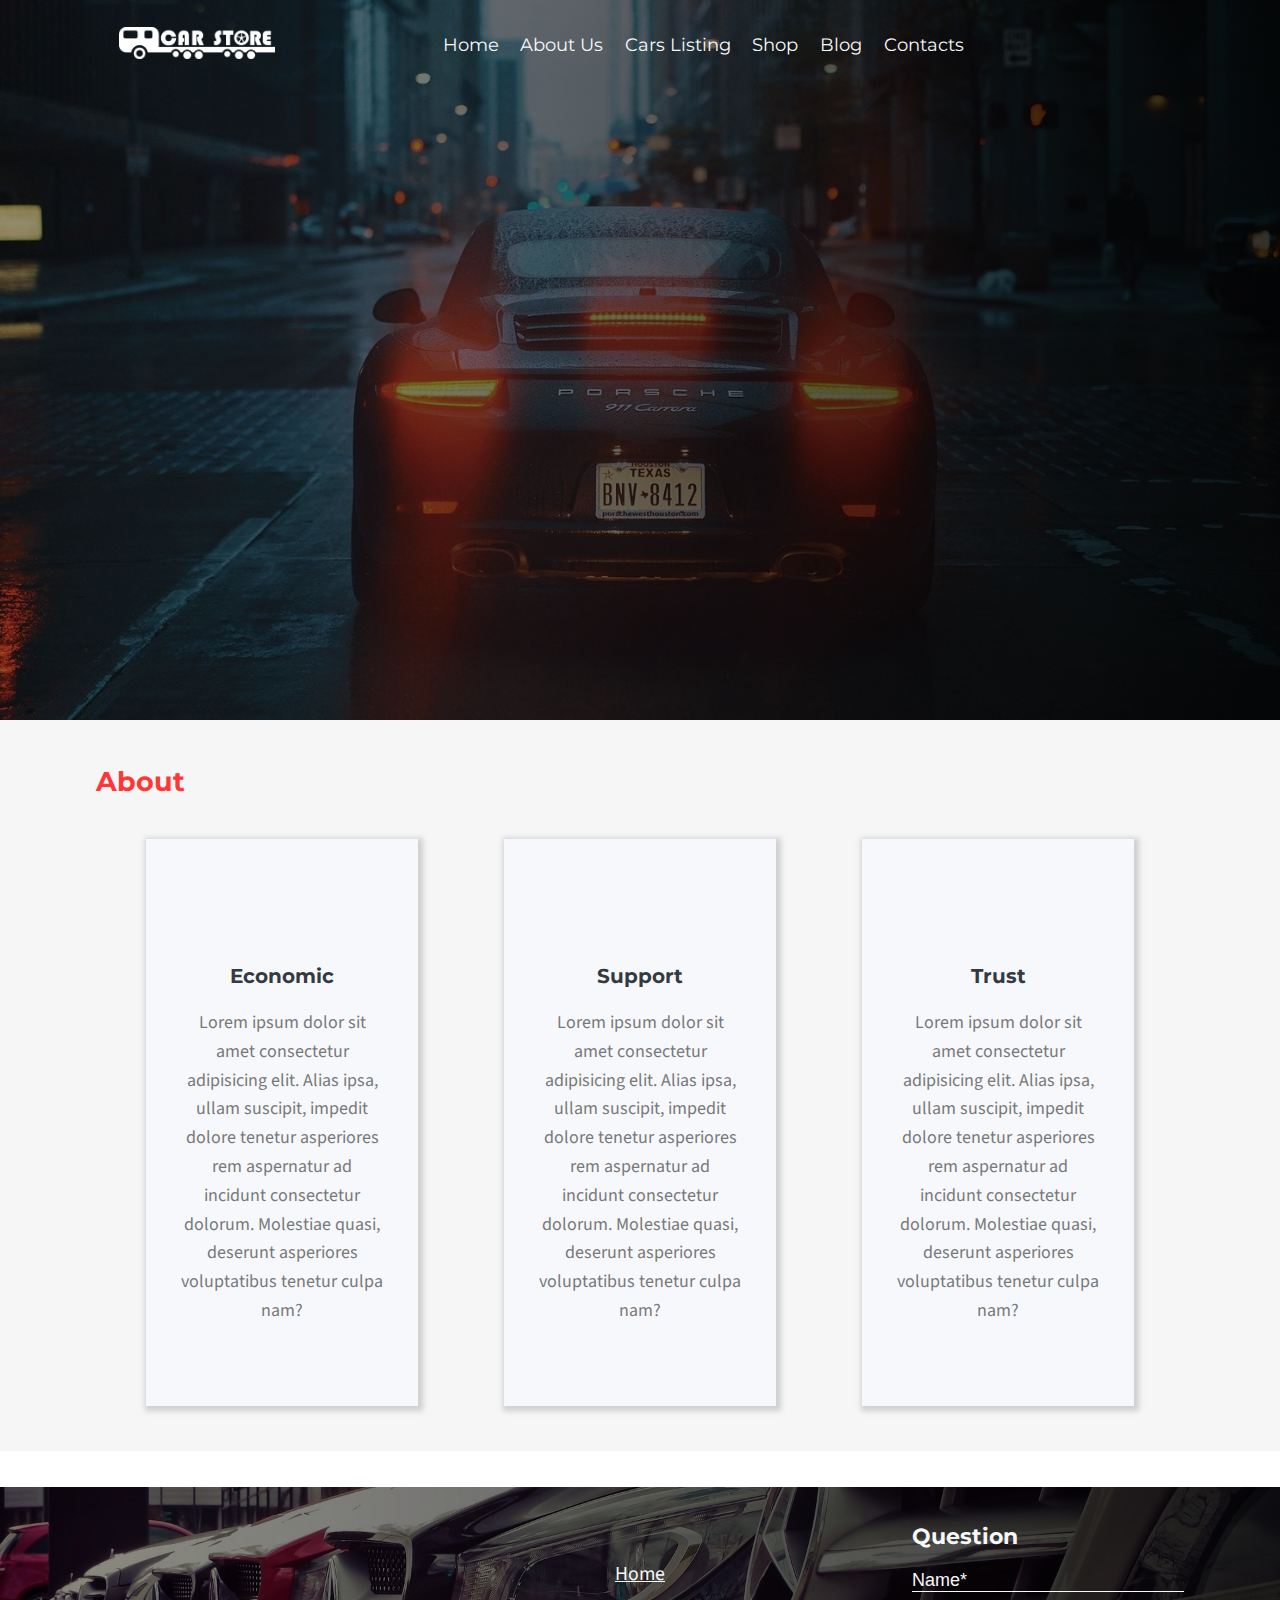
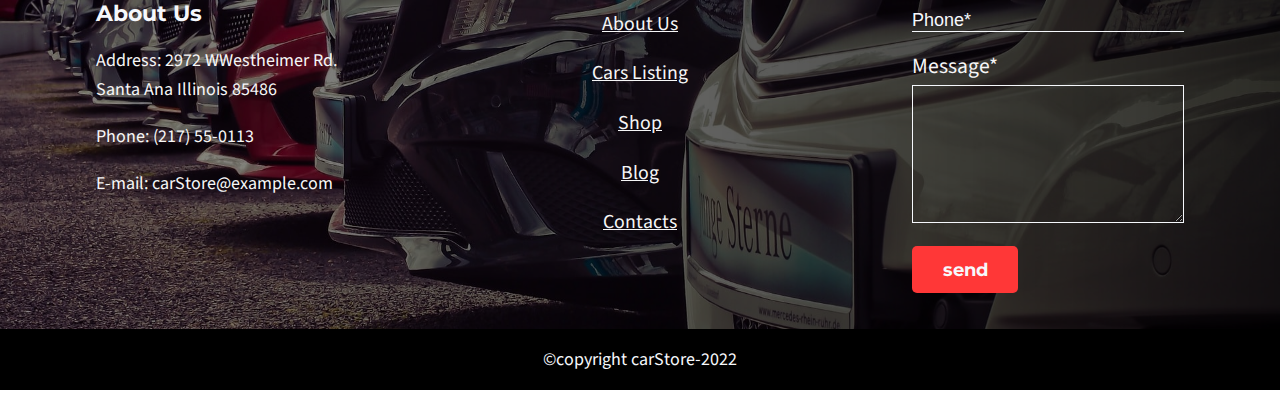
==== about.html @ 4e4f7fc3 "agregando sección iconsAbout" ====
<!DOCTYPE html>
<html lang="en">
<head>
    <meta charset="UTF-8">
    <meta http-equiv="X-UA-Compatible" content="IE=edge">
    <meta name="viewport" content="width=device-width, initial-scale=1.0">
    <title>About- CarStore</title>
    <link rel="stylesheet" href="https://cdnjs.cloudflare.com/ajax/libs/font-awesome/6.1.1/css/all.min.css" integrity="sha512-KfkfwYDsLkIlwQp6LFnl8zNdLGxu9YAA1QvwINks4PhcElQSvqcyVLLD9aMhXd13uQjoXtEKNosOWaZqXgel0g==" crossorigin="anonymous" referrerpolicy="no-referrer" />
    <link rel="stylesheet" href="css/estilos.css">
</head>
<body>
    <header class="header headerAbout">
        
    </header>
    <div class="menuMovil">
        <div class="menuMovil__logo">
            <a href="index.html">
                <img src="img/logo.png" alt="Logo">
            </a>
        </div>
        <ul class="menuMovil__menu">
            <li class="navigationList">
                <a href="index.html" class="navigationLink">Home</a>
            </li>
            <li class="navigationList">
                <a href="about.html" class="navigationLink">About Us</a>
            </li>
            <li class="navigationList">
                <a href="#" class="navigationLink">Cars Listing</a>
            </li>
            <li class="navigationList">
                <a href="shop.html" class="navigationLink">Shop</a>
            </li>
            <li class="navigationList">
                <a href="#" class="navigationLink">Blog</a>
            </li>
            <li class="navigationList">
                <a href="#" class="navigationLink">Contacts</a>
            </li>
        </ul>
        <i class="menuMovil__icon fa-solid fa-circle-xmark"></i>
    </div>
    <nav class="bar__navigation">
        <div class="container navigation">
            <i class="navigation__label fa-solid fa-bars"></i>
            <div class="navigation__logo">
                <a href="index.html">
                    <img src="img/logo.png" alt="Logo">
                </a>
            </div>

            <ul class="navigation__menu">
                <li class="navigationList">
                    <a href="index.html" class="navigationLink">Home</a>
                </li>
                <li class="navigationList">
                    <a href="about.html" class="navigationLink">About Us</a>
                </li>
                <li class="navigationList">
                    <a href="#" class="navigationLink">Cars Listing</a>
                </li>
                <li class="navigationList">
                    <a href="shop.html" class="navigationLink">Shop</a>
                </li>
                <li class="navigationList">
                    <a href="#" class="navigationLink">Blog</a>
                </li>
                <li class="navigationList">
                    <a href="#" class="navigationLink">Contacts</a>
                </li>
            </ul>
            <ul class="navigation__car">
                <li class="submenu">
                    <a href="carShopping.html" class="">
                        <i class="icon fa-solid fa-cart-shopping"></i>
                    </a>
                
                    <div class="products">
                        <table class="products__table">
                            <caption class="title">Productos</caption>
                            <thead>
                                <tr>
                                    <th>Imagen</th>
                                    <th>Nombre</th>
                                    <th>Cantidad</th>
                                    <th>Precio</th>
                                </tr>
                            </thead>
                            <tbody>

                            </tbody>
                        
                        </table>
                        <p class="products__total"></p>
                        <button class="products__clear">
                            Vaciar Carrito
                        </button>
                    </div>
                </li>
            </ul>
           
        </div>
    </nav>
    <main class="main">
        <section class="leadBackground about">
            <div class="container">
            <h2 class="about__title">About</h2>
                    <div class="iconsAbout">
                        <div class="iconsAbout__container">
                            <i class="fas fa-hand-holding-usd iconsAbout__icon"></i>
                                <h3 class="iconsAbout__title">Economic</h3>
                                <p class="iconsAbout__text">
                                    Lorem ipsum dolor sit amet consectetur adipisicing elit. Alias ipsa, ullam suscipit, impedit dolore tenetur asperiores rem aspernatur ad incidunt consectetur dolorum. Molestiae quasi, deserunt asperiores voluptatibus tenetur culpa nam?
                                </p>
                            
                        </div>
                        <div class="iconsAbout__container">
                            <i class="fas fa-tools iconsAbout__icon"></i>
                                <h3 class="iconsAbout__title">Support</h3>
                                <p class="iconsAbout__text">
                                    Lorem ipsum dolor sit amet consectetur adipisicing elit. Alias ipsa, ullam suscipit, impedit dolore tenetur asperiores rem aspernatur ad incidunt consectetur dolorum. Molestiae quasi, deserunt asperiores voluptatibus tenetur culpa nam?
                                </p>
                        </div>
                        <div class="iconsAbout__container">
                            <i class="far fa-handshake iconsAbout__icon"></i>
                                <h3 class="iconsAbout__title">Trust</h3>
                                <p class="iconsAbout__text">
                                    Lorem ipsum dolor sit amet consectetur adipisicing elit. Alias ipsa, ullam suscipit, impedit dolore tenetur asperiores rem aspernatur ad incidunt consectetur dolorum. Molestiae quasi, deserunt asperiores voluptatibus tenetur culpa nam?
                                </p>
                        </div>                        
                    </div>
                </div>
        </section>
    </main>
    <footer>
        <div class="container detailsFooter">
            <div class="detailsFooter__about">
                <h4 class="title">About Us</h4>
                <p class="text">Address: 2972 WWestheimer Rd. Santa Ana Illinois 85486</p>
                <p class="text">Phone: (217) 55-0113</p>
                <p class="text">E-mail: carStore@example.com</p>
                <div class="networks">
                    <i class="icon fa-brands fa-youtube"></i>
                    <i class="icon fa-brands fa-facebook-f"></i>
                    <i class="icon fa-brands fa-twitter"></i>
                    <i class="icon fa-brands fa-instagram"></i>
                </div>
            </div>
            <ul class="detailsFooter__menu">
                <li class="navigationList">
                    <a href="index.html" class="navigationLink">Home</a>
                </li>
                <li class="navigationList">
                    <a href="about.html" class="navigationLink">About Us</a>
                </li>
                <li class="navigationList">
                    <a href="#" class="navigationLink">Cars Listing</a>
                </li>
                <li class="navigationList">
                    <a href="shop.html" class="navigationLink">Shop</a>
                </li>
                <li class="navigationList">
                    <a href="#" class="navigationLink">Blog</a>
                </li>
                <li class="navigationList">
                    <a href="#" class="navigationLink">Contacts</a>
                </li>
            </ul>

            <div class="detailsFooter__form">
                <h3 class="title">Question</h3>
                <form class="form" autocomplete="off">
                    <input type="text" class="input" name="name" placeholder="Name*">
                    <input type="number" class="input" name="phone" placeholder="Phone*">
                    <label for="message" class="label">Message*</label>
                    <textarea name="message" class="message" id="message" cols="30" rows="5"></textarea>
                    <input class="button" type="submit" value="send">
                </form>
            </div>
            
        </div>
        <p class="copy">
            &copy;copyright carStore-2022
        </p>
    </footer>
    <i class="goTop fa-solid fa-circle-chevron-up"></i>
    <script src="js/generales.js"></script>
    <script src="js/index.js"></script>
</body>
</html>
---- css/estilos.css ----
@import url("https://fonts.googleapis.com/css2?family=Montserrat:wght@500;700&family=Source+Sans+Pro:wght@300;400&display=swap");
* {
  margin: 0;
  padding: 0;
  box-sizing: border-box;
  text-decoration: none;
  list-style: none;
}

html {
  position: relative;
  font-size: 18px;
}
@media (max-width: 992px) {
  html {
    font-size: 16px;
  }
}
@media (max-width: 768px) {
  html {
    font-size: 14px;
  }
}
html .container {
  width: 85%;
  margin: 0 auto;
}
@media (max-width: 992px) {
  html .container {
    width: 90%;
  }
}
@media (max-width: 768px) {
  html .container {
    width: 95%;
  }
}
html .goTop {
  font-size: 3rem;
  color: #343a40;
  position: fixed;
  bottom: 15px;
  right: 15px;
  z-index: 100;
  cursor: pointer;
  display: none;
}

.header {
  width: 100%;
  min-height: 80vh;
  position: relative;
}

.headerAbout {
  background-image: linear-gradient(to left, rgba(0, 0, 0, 0.8), rgba(0, 0, 0, 0.4)), url("../img/headerPorshe.jpg");
  background-size: cover;
  background-position: center;
}

.headerHome {
  background-image: linear-gradient(to left, rgba(0, 0, 0, 0.8), rgba(0, 0, 0, 0.4)), url("../../img/headerHome.jpg");
  background-size: cover;
  background-position: center;
  height: 85vh;
  display: flex;
  align-items: flex-end;
}
.headerHome .textHeader {
  max-width: 450px;
  min-width: 200px;
  position: relative;
  margin-bottom: 150px;
}
.headerHome .textHeader__title {
  font-family: "Montserrat", sans-serif;
  font-size: 30px;
  text-align: justify;
  color: #f6f8fc;
  line-height: 1.6;
  margin-bottom: 20px;
}
.headerHome .textHeader__btnPrimary {
  background-color: #ff3737;
  color: #f6f8fc;
  font-size: 1rem;
  border: none;
  border-radius: 5px;
  padding: 0.7em 1.7em;
  font-weight: 700;
  font-family: "Montserrat", sans-serif;
  cursor: pointer;
}
.headerHome .textHeader__btnSecondary {
  background-color: #343a40;
  color: #f6f8fc;
  font-size: 1rem;
  border: none;
  border-radius: 5px;
  padding: 0.7em 1.7em;
  font-weight: 700;
  font-family: "Montserrat", sans-serif;
  cursor: pointer;
}

.bodyShopping {
  background-image: linear-gradient(to left, rgba(0, 0, 0, 0.8), rgba(0, 0, 0, 0.4)), url("../../img/background.jpg");
  background-size: cover;
  background-position: center;
  min-height: 100vh;
  margin-bottom: 0;
  background-attachment: fixed;
}

.menuMovil {
  width: 75%;
  background-color: #343a40;
  height: 100vh;
  position: absolute;
  top: 0;
  z-index: 100;
  padding: 1.5em;
  transition: transform 0.5s ease;
  transform: translateX(-100%);
}
.menuMovil__logo {
  width: 60%;
  margin-bottom: 1em;
}
.menuMovil__logo img {
  width: 100%;
}
.menuMovil__menu {
  display: flex;
  flex-direction: column;
}
.menuMovil__menu .navigationList {
  margin-bottom: 1em;
}
.menuMovil__menu .navigationList .navigationLink {
  font-family: "Montserrat", sans-serif;
  font-size: 1rem;
  color: #f6f8fc;
  text-align: left;
  line-height: 1.6;
  position: relative;
}
.menuMovil__menu .navigationList .navigationLink::before {
  content: "";
  width: 0%;
  height: 2px;
  background-color: #ff3737;
  position: absolute;
  bottom: -4px;
  transition: width 0.5s ease-in;
}
.menuMovil__menu .navigationList .navigationLink:hover::before {
  width: 100%;
}
.menuMovil__icon {
  color: #f6f8fc;
  font-size: 1.7rem;
  position: absolute;
  top: 15px;
  right: 15px;
  cursor: pointer;
  transition: transform 0.5s;
}
.menuMovil__icon:hover {
  transform: scale(1.2);
}

.bar__navigation {
  padding: 1.5em;
  width: 100%;
  position: absolute;
  top: 0;
}
.bar__navigation .navigation {
  display: flex;
  justify-content: space-between;
  align-items: center;
}
.bar__navigation .navigation__label {
  cursor: pointer;
  color: #f6f8fc;
  font-size: 2.2rem;
  display: none;
}
@media (max-width: 992px) {
  .bar__navigation .navigation__label {
    order: 1;
    display: flex;
  }
}
.bar__navigation .navigation__logo {
  width: 15%;
}
@media (max-width: 992px) {
  .bar__navigation .navigation__logo {
    order: 2;
    width: 25%;
  }
}
@media (max-width: 768px) {
  .bar__navigation .navigation__logo {
    width: 35%;
  }
}
.bar__navigation .navigation__logo img {
  width: 100%;
}
.bar__navigation .navigation__menu {
  width: 50%;
  display: flex;
  justify-content: space-between;
}
@media (max-width: 992px) {
  .bar__navigation .navigation__menu {
    display: none;
  }
}
.bar__navigation .navigation__menu .navigationList .navigationLink {
  font-family: "Montserrat", sans-serif;
  font-size: 1rem;
  color: #f6f8fc;
  text-align: left;
  line-height: 1.6;
}
@media (max-width: 992px) {
  .bar__navigation .navigation__car {
    order: 3;
  }
}
.bar__navigation .navigation__car .submenu:hover .products {
  display: block;
  position: absolute;
  z-index: 100;
  top: 75%;
  right: 50px;
  width: 25rem;
  background-color: white;
  padding: 1em;
  box-sizing: border-box;
}
@media (max-width: 768px) {
  .bar__navigation .navigation__car .submenu:hover .products {
    right: 18px;
    width: 90%;
  }
}
.bar__navigation .navigation__car .submenu:hover .products__table {
  width: 100%;
  padding: 1em;
  margin-bottom: 1em;
}
.bar__navigation .navigation__car .submenu:hover .products__table .title {
  font-family: "Montserrat", sans-serif;
  font-size: 1rem;
  color: #ff3737;
  margin-bottom: 1.2rem;
}
.bar__navigation .navigation__car .submenu:hover .products__table thead tr th {
  font-family: "Montserrat", sans-serif;
  font-size: 1rem;
  color: #343a40;
  margin-bottom: 1.2rem;
  margin-bottom: 0;
  padding: 0.5em;
}
.bar__navigation .navigation__car .submenu:hover .products__table tbody tr td {
  text-align: center;
  color: #343a40;
  font-family: "Source Sans Pro", helvetica;
}
.bar__navigation .navigation__car .submenu:hover .products__table tbody tr .delete-p {
  display: flex;
  align-items: center;
  color: #ff3737;
  font-size: 1.2rem;
  cursor: pointer;
}
.bar__navigation .navigation__car .submenu:hover .products__total {
  font-family: "Montserrat", sans-serif;
  font-size: 1.7rem;
  color: #ff3737;
  text-align: right;
  line-height: 1.6;
}
.bar__navigation .navigation__car .submenu:hover .products__clear {
  background-color: transparent;
  color: #ff3737;
  font-size: 1rem;
  border: 1px solid #ff3737;
  border-radius: 5px;
  padding: 0.7em 1.7em;
  font-weight: 700;
  font-family: "Montserrat", sans-serif;
  cursor: pointer;
  width: 100%;
}
.bar__navigation .navigation__car .submenu .icon {
  color: #f6f8fc;
  font-size: 1.2rem;
  cursor: pointer;
  transition: transform 0.5s;
  padding: 0.7em;
}
@media (max-width: 992px) {
  .bar__navigation .navigation__car .submenu .icon {
    font-size: 1.5rem;
  }
}
.bar__navigation .navigation__car .submenu .icon:hover + .products {
  display: block;
}
.bar__navigation .navigation__car .submenu .products {
  display: none;
}

.main .leadBackground {
  background-color: #f6f6f7;
  padding: 45px 0;
  margin-bottom: 2em;
}
.main .about__title {
  font-family: "Montserrat", sans-serif;
  font-size: 1.5rem;
  color: #ff3737;
  margin-bottom: 1.2rem;
  margin-bottom: 1.5em;
}
.main .iconsAbout {
  display: flex;
  justify-content: space-evenly;
  gap: 2rem;
}
.main .iconsAbout__container {
  background-color: #f6f8fc;
  width: 25%;
  display: flex;
  flex-direction: column;
  align-items: center;
  padding: 80px 35px;
  box-shadow: 2px 2px 5px 3px rgba(171, 171, 171, 0.5);
}
.main .iconsAbout__icon {
  color: #ff3737;
  font-size: 2.5rem;
  margin-bottom: 1em;
}
.main .iconsAbout__title {
  font-family: "Montserrat", sans-serif;
  font-size: 1.1rem;
  color: #343a40;
  margin-bottom: 1.2rem;
}
.main .iconsAbout__text {
  font-family: "Source Sans Pro", helvetica;
  font-size: 1rem;
  color: #797979;
  text-align: center;
  line-height: 1.6;
}

footer {
  width: 100%;
  background-image: linear-gradient(to left, rgba(0, 0, 0, 0.8), rgba(0, 0, 0, 0.4)), url("../../img/separador.jpg");
  background-size: cover;
  background-position: center;
}
footer .detailsFooter {
  padding: 2em 0;
  display: flex;
  justify-content: space-between;
  align-items: center;
  flex-wrap: wrap;
}
@media (max-width: 768px) {
  footer .detailsFooter {
    flex-direction: column;
  }
}
footer .detailsFooter .detailsFooter__about {
  width: 25%;
}
@media (max-width: 992px) {
  footer .detailsFooter .detailsFooter__about {
    width: 32%;
  }
}
@media (max-width: 768px) {
  footer .detailsFooter .detailsFooter__about {
    width: 70%;
    margin-bottom: 1.5em;
  }
}
footer .detailsFooter .detailsFooter__about .title {
  font-family: "Montserrat", sans-serif;
  font-size: 1.2rem;
  color: #f6f8fc;
  margin-bottom: 1.2rem;
}
footer .detailsFooter .detailsFooter__about .text {
  font-family: "Source Sans Pro", helvetica;
  font-size: 1rem;
  color: #f6f6f7;
  text-align: left;
  line-height: 1.6;
  margin-bottom: 1em;
}
footer .detailsFooter .detailsFooter__about .networks {
  display: flex;
  justify-content: space-around;
}
footer .detailsFooter .detailsFooter__about .networks .icon {
  font-size: 1.2rem;
  color: #f6f8fc;
  cursor: pointer;
  transition: transform 0.5s ease;
}
footer .detailsFooter .detailsFooter__about .networks .icon:hover {
  transform: scale(1.4);
}
footer .detailsFooter .detailsFooter__menu {
  width: 25%;
  color: white;
  display: flex;
  flex-direction: column;
  align-items: center;
}
@media (max-width: 992px) {
  footer .detailsFooter .detailsFooter__menu {
    width: 32%;
  }
}
@media (max-width: 768px) {
  footer .detailsFooter .detailsFooter__menu {
    width: 85%;
    margin-bottom: 1.5em;
  }
}
footer .detailsFooter .detailsFooter__menu .navigationList {
  margin-bottom: 1em;
}
footer .detailsFooter .detailsFooter__menu .navigationList .navigationLink {
  font-family: "Source Sans Pro", helvetica;
  font-size: 1.1rem;
  color: #f6f6f7;
  text-align: left;
  line-height: 1.6;
  text-decoration: underline;
}
footer .detailsFooter .detailsFooter__form {
  width: 25%;
}
@media (max-width: 992px) {
  footer .detailsFooter .detailsFooter__form {
    width: 32%;
  }
}
@media (max-width: 768px) {
  footer .detailsFooter .detailsFooter__form {
    width: 70%;
  }
}
footer .detailsFooter .detailsFooter__form .title {
  font-family: "Montserrat", sans-serif;
  font-size: 1.2rem;
  color: #f6f8fc;
  margin-bottom: 1.2rem;
}
footer .detailsFooter .detailsFooter__form .form .input {
  width: 100%;
  font-size: 1rem;
  background-color: transparent;
  border: none;
  color: #f6f8fc;
  border-bottom: 1px solid #f6f8fc;
  margin-bottom: 1em;
}
footer .detailsFooter .detailsFooter__form .form .input::placeholder {
  color: #f6f8fc;
}
footer .detailsFooter .detailsFooter__form .form .input:focus {
  outline: none;
}
footer .detailsFooter .detailsFooter__form .form .label {
  font-family: "Source Sans Pro", helvetica;
  font-size: 1.2rem;
  color: #f6f6f7;
  text-align: left;
  line-height: 1.6;
}
footer .detailsFooter .detailsFooter__form .form .message {
  width: 100%;
  font-size: 1rem;
  background-color: transparent;
  border: none;
  color: #f6f8fc;
  border-bottom: 1px solid #f6f8fc;
  padding: 1em;
  margin-bottom: 1em;
  border: 1px solid #f6f8fc;
}
footer .detailsFooter .detailsFooter__form .form .message::placeholder {
  color: #f6f8fc;
}
footer .detailsFooter .detailsFooter__form .form .message:focus {
  outline: none;
}
footer .detailsFooter .detailsFooter__form .form .button {
  background-color: #ff3737;
  color: #f6f8fc;
  font-size: 1rem;
  border: none;
  border-radius: 5px;
  padding: 0.7em 1.7em;
  font-weight: 700;
  font-family: "Montserrat", sans-serif;
  cursor: pointer;
}
footer .copy {
  background-color: #000000;
  color: #f6f8fc;
  width: 100%;
  padding: 1em;
  text-align: center;
  font-family: "Source Sans Pro", helvetica;
}

/*# sourceMappingURL=estilos.css.map */
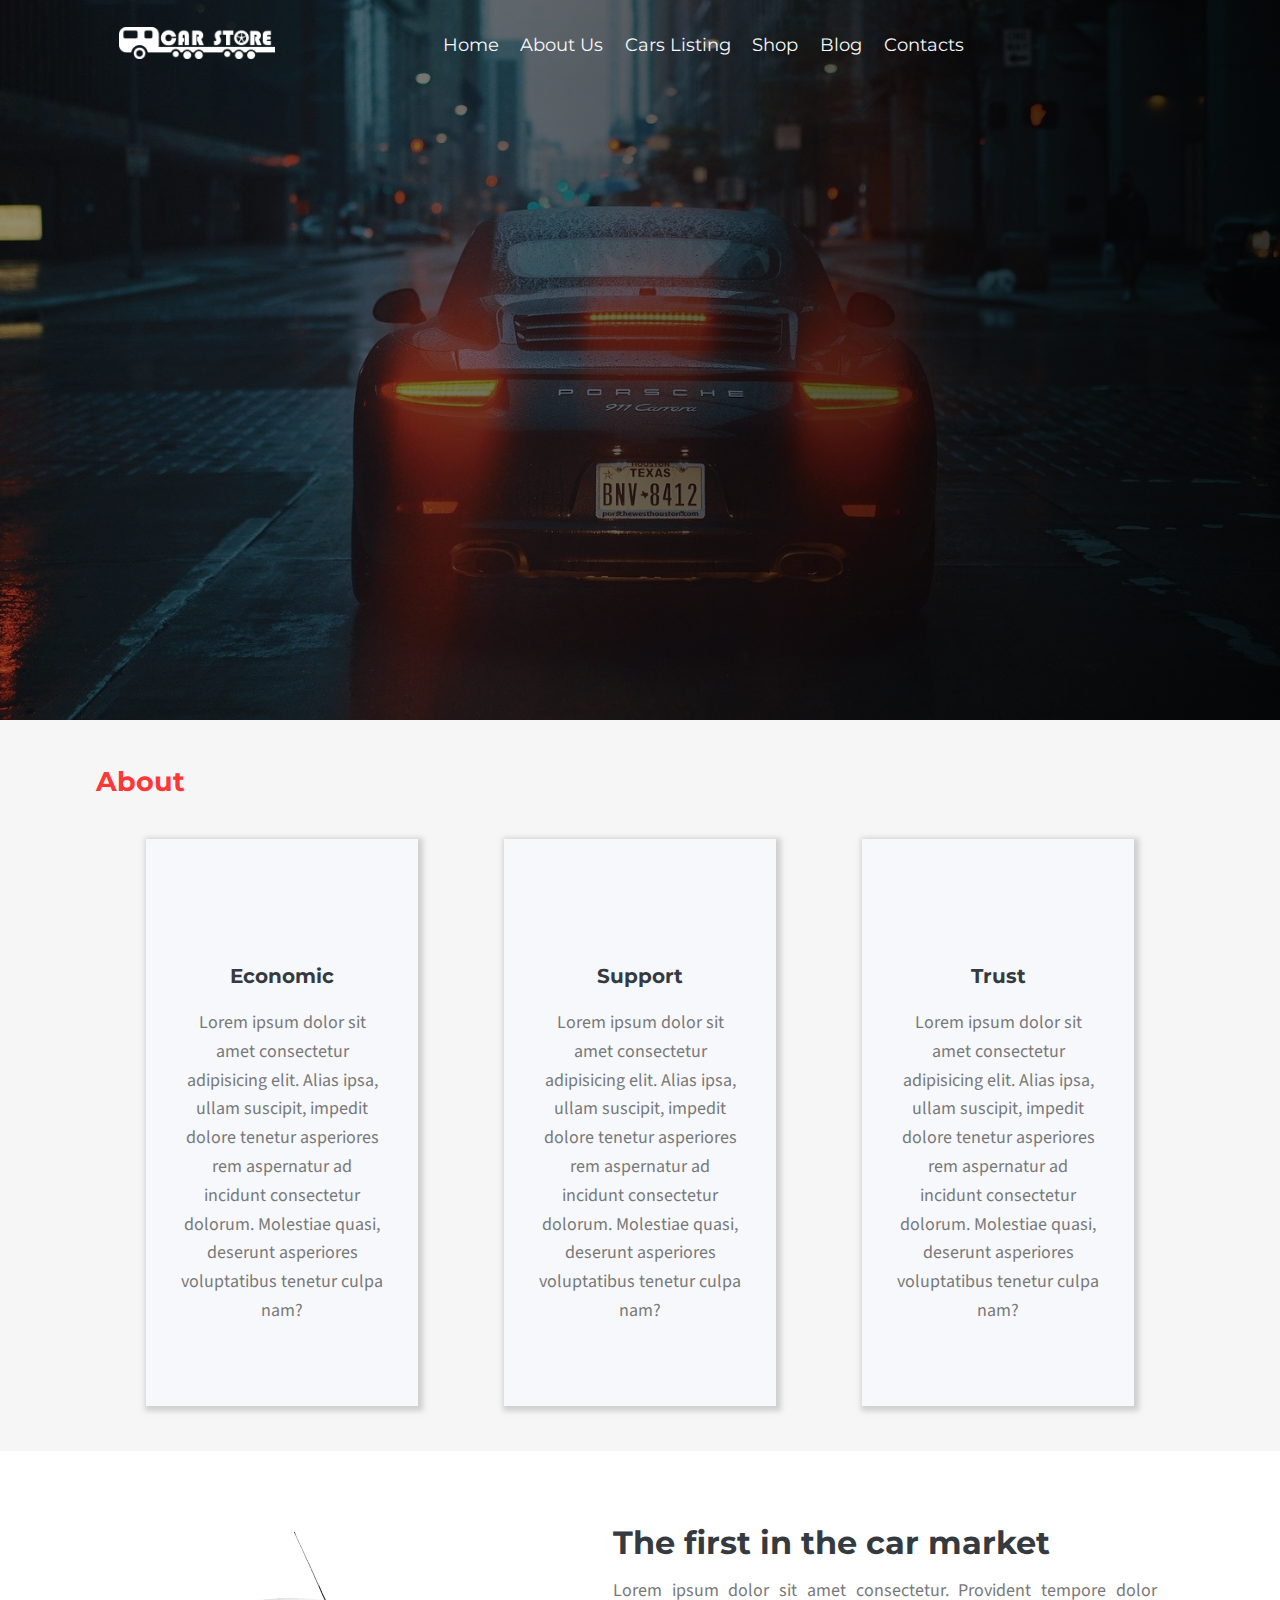
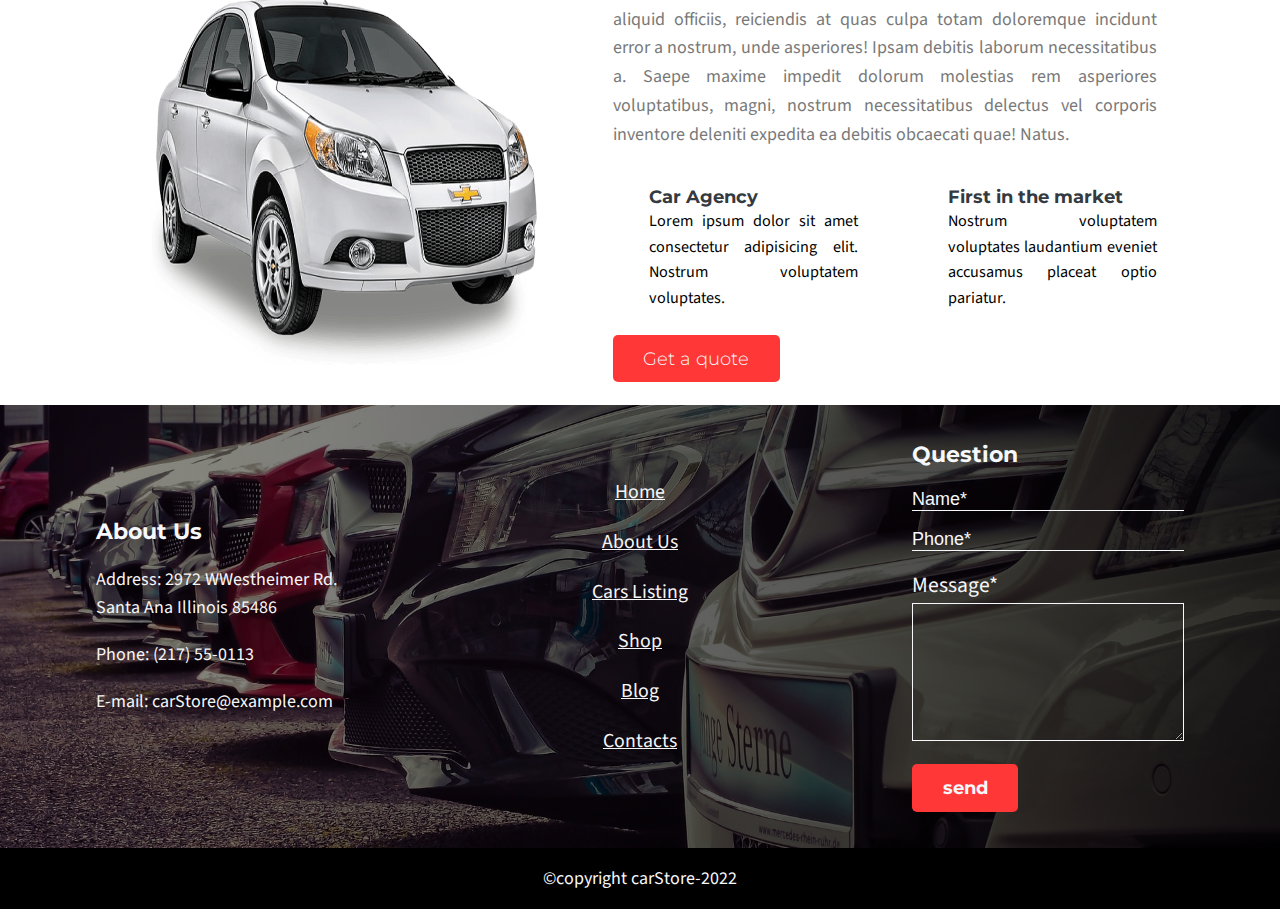
==== commit ad1f985d: "agregando sección firstMarket" ====
--- a/about.html
+++ b/about.html
@@ -131,6 +131,37 @@
                     </div>
                 </div>
         </section>
+        <div class="container firstMarket">
+            <img src="img/carTransparent-min.png" class="firstMarket__image" alt="">
+            <section class="firstMarket__content">
+                <h2 class="firstMarket__title">The first in the car market</h2>
+                <p class="firstMarket__text">Lorem ipsum dolor sit amet consectetur. Provident tempore dolor aliquid officiis, reiciendis at quas culpa totam doloremque incidunt error a nostrum, unde asperiores! Ipsam debitis laborum necessitatibus a.
+                Saepe maxime impedit dolorum molestias rem asperiores voluptatibus, magni, nostrum necessitatibus delectus vel corporis inventore deleniti expedita ea debitis obcaecati quae! Natus.</p>
+                <div class="details">
+                    <div class="details__car">
+                        <i class="fa-solid fa-car details__icon"></i>
+                        <div class="details__left">
+                            <h4 class="details__title">Car Agency</h4>
+                            <p class="details__text">
+                                Lorem ipsum dolor sit amet consectetur adipisicing elit. Nostrum voluptatem voluptates.
+                            </p>
+                        </div>
+                    </div>
+                    <div class="details__car">
+                        <i class="fa-solid fa-1 details__icon"></i>
+                        <div class="details__right">
+                            <h4 class="details__title">First in the market</h4>
+                            <p class="details__text">
+                                Nostrum voluptatem voluptates laudantium eveniet accusamus placeat optio pariatur.
+                            </p>
+                        </div>
+                    </div>
+                </div>
+                <a href="#" class="firstMarket__button">Get a quote</a>
+            </section>
+        </div>
+
+
     </main>
     <footer>
         <div class="container detailsFooter">
--- a/css/estilos.css
+++ b/css/estilos.css
@@ -362,154 +362,63 @@
   text-align: center;
   line-height: 1.6;
 }
-
-footer {
-  width: 100%;
-  background-image: linear-gradient(to left, rgba(0, 0, 0, 0.8), rgba(0, 0, 0, 0.4)), url("../../img/separador.jpg");
-  background-size: cover;
-  background-position: center;
-}
-footer .detailsFooter {
+.main .firstMarket {
+  display: flex;
+  justify-content: space-around;
   padding: 2em 0;
+}
+.main .firstMarket__image {
+  width: 40%;
+}
+.main .firstMarket__content {
+  width: 50%;
+}
+.main .firstMarket__title {
+  font-family: "Montserrat", sans-serif;
+  font-size: 1.8rem;
+  color: #343a40;
+  margin-bottom: 1.2rem;
+  margin-bottom: 15px;
+}
+.main .firstMarket__text {
+  font-family: "Source Sans Pro", helvetica;
+  font-size: 1rem;
+  color: #797979;
+  text-align: justify;
+  line-height: 1.6;
+  margin-bottom: 2em;
+}
+.main .firstMarket .details {
+  width: 100%;
   display: flex;
   justify-content: space-between;
-  align-items: center;
-  flex-wrap: wrap;
-}
-@media (max-width: 768px) {
-  footer .detailsFooter {
-    flex-direction: column;
-  }
-}
-footer .detailsFooter .detailsFooter__about {
-  width: 25%;
-}
-@media (max-width: 992px) {
-  footer .detailsFooter .detailsFooter__about {
-    width: 32%;
-  }
-}
-@media (max-width: 768px) {
-  footer .detailsFooter .detailsFooter__about {
-    width: 70%;
-    margin-bottom: 1.5em;
-  }
-}
-footer .detailsFooter .detailsFooter__about .title {
-  font-family: "Montserrat", sans-serif;
-  font-size: 1.2rem;
-  color: #f6f8fc;
-  margin-bottom: 1.2rem;
-}
-footer .detailsFooter .detailsFooter__about .text {
-  font-family: "Source Sans Pro", helvetica;
-  font-size: 1rem;
-  color: #f6f6f7;
-  text-align: left;
-  line-height: 1.6;
-  margin-bottom: 1em;
-}
-footer .detailsFooter .detailsFooter__about .networks {
-  display: flex;
-  justify-content: space-around;
-}
-footer .detailsFooter .detailsFooter__about .networks .icon {
-  font-size: 1.2rem;
-  color: #f6f8fc;
-  cursor: pointer;
-  transition: transform 0.5s ease;
-}
-footer .detailsFooter .detailsFooter__about .networks .icon:hover {
-  transform: scale(1.4);
-}
-footer .detailsFooter .detailsFooter__menu {
-  width: 25%;
-  color: white;
-  display: flex;
-  flex-direction: column;
-  align-items: center;
-}
-@media (max-width: 992px) {
-  footer .detailsFooter .detailsFooter__menu {
-    width: 32%;
-  }
-}
-@media (max-width: 768px) {
-  footer .detailsFooter .detailsFooter__menu {
-    width: 85%;
-    margin-bottom: 1.5em;
-  }
-}
-footer .detailsFooter .detailsFooter__menu .navigationList {
-  margin-bottom: 1em;
-}
-footer .detailsFooter .detailsFooter__menu .navigationList .navigationLink {
-  font-family: "Source Sans Pro", helvetica;
-  font-size: 1.1rem;
-  color: #f6f6f7;
-  text-align: left;
-  line-height: 1.6;
-  text-decoration: underline;
-}
-footer .detailsFooter .detailsFooter__form {
-  width: 25%;
-}
-@media (max-width: 992px) {
-  footer .detailsFooter .detailsFooter__form {
-    width: 32%;
-  }
-}
-@media (max-width: 768px) {
-  footer .detailsFooter .detailsFooter__form {
-    width: 70%;
-  }
-}
-footer .detailsFooter .detailsFooter__form .title {
-  font-family: "Montserrat", sans-serif;
-  font-size: 1.2rem;
-  color: #f6f8fc;
-  margin-bottom: 1.2rem;
-}
-footer .detailsFooter .detailsFooter__form .form .input {
-  width: 100%;
-  font-size: 1rem;
-  background-color: transparent;
-  border: none;
-  color: #f6f8fc;
-  border-bottom: 1px solid #f6f8fc;
-  margin-bottom: 1em;
-}
-footer .detailsFooter .detailsFooter__form .form .input::placeholder {
-  color: #f6f8fc;
-}
-footer .detailsFooter .detailsFooter__form .form .input:focus {
-  outline: none;
-}
-footer .detailsFooter .detailsFooter__form .form .label {
-  font-family: "Source Sans Pro", helvetica;
-  font-size: 1.2rem;
-  color: #f6f6f7;
-  text-align: left;
-  line-height: 1.6;
-}
-footer .detailsFooter .detailsFooter__form .form .message {
-  width: 100%;
-  font-size: 1rem;
-  background-color: transparent;
-  border: none;
-  color: #f6f8fc;
-  border-bottom: 1px solid #f6f8fc;
-  padding: 1em;
-  margin-bottom: 1em;
-  border: 1px solid #f6f8fc;
-}
-footer .detailsFooter .detailsFooter__form .form .message::placeholder {
-  color: #f6f8fc;
-}
-footer .detailsFooter .detailsFooter__form .form .message:focus {
-  outline: none;
-}
-footer .detailsFooter .detailsFooter__form .form .button {
+  margin-bottom: 2em;
+}
+.main .firstMarket .details__car {
+  display: flex;
+  justify-content: space-between;
+  width: 45%;
+}
+.main .firstMarket .details__icon {
+  color: #ff3737;
+  font-size: 2.5rem;
+  margin-right: 2rem;
+}
+.main .firstMarket .details__title {
+  font-family: "Montserrat", sans-serif;
+  font-size: 1rem;
+  color: #343a40;
+  margin-bottom: 1.2rem;
+  margin-bottom: 0;
+}
+.main .firstMarket .details__text {
+  font-family: "Source Sans Pro", helvetica;
+  font-size: 0.9rem;
+  color: #000000;
+  text-align: justify;
+  line-height: 1.6;
+}
+.main .firstMarket__button {
   background-color: #ff3737;
   color: #f6f8fc;
   font-size: 1rem;
@@ -519,6 +428,165 @@
   font-weight: 700;
   font-family: "Montserrat", sans-serif;
   cursor: pointer;
+  font-weight: 300;
+}
+
+footer {
+  width: 100%;
+  background-image: linear-gradient(to left, rgba(0, 0, 0, 0.8), rgba(0, 0, 0, 0.4)), url("../../img/separador.jpg");
+  background-size: cover;
+  background-position: center;
+}
+footer .detailsFooter {
+  padding: 2em 0;
+  display: flex;
+  justify-content: space-between;
+  align-items: center;
+  flex-wrap: wrap;
+}
+@media (max-width: 768px) {
+  footer .detailsFooter {
+    flex-direction: column;
+  }
+}
+footer .detailsFooter .detailsFooter__about {
+  width: 25%;
+}
+@media (max-width: 992px) {
+  footer .detailsFooter .detailsFooter__about {
+    width: 32%;
+  }
+}
+@media (max-width: 768px) {
+  footer .detailsFooter .detailsFooter__about {
+    width: 70%;
+    margin-bottom: 1.5em;
+  }
+}
+footer .detailsFooter .detailsFooter__about .title {
+  font-family: "Montserrat", sans-serif;
+  font-size: 1.2rem;
+  color: #f6f8fc;
+  margin-bottom: 1.2rem;
+}
+footer .detailsFooter .detailsFooter__about .text {
+  font-family: "Source Sans Pro", helvetica;
+  font-size: 1rem;
+  color: #f6f6f7;
+  text-align: left;
+  line-height: 1.6;
+  margin-bottom: 1em;
+}
+footer .detailsFooter .detailsFooter__about .networks {
+  display: flex;
+  justify-content: space-around;
+}
+footer .detailsFooter .detailsFooter__about .networks .icon {
+  font-size: 1.2rem;
+  color: #f6f8fc;
+  cursor: pointer;
+  transition: transform 0.5s ease;
+}
+footer .detailsFooter .detailsFooter__about .networks .icon:hover {
+  transform: scale(1.4);
+}
+footer .detailsFooter .detailsFooter__menu {
+  width: 25%;
+  color: white;
+  display: flex;
+  flex-direction: column;
+  align-items: center;
+}
+@media (max-width: 992px) {
+  footer .detailsFooter .detailsFooter__menu {
+    width: 32%;
+  }
+}
+@media (max-width: 768px) {
+  footer .detailsFooter .detailsFooter__menu {
+    width: 85%;
+    margin-bottom: 1.5em;
+  }
+}
+footer .detailsFooter .detailsFooter__menu .navigationList {
+  margin-bottom: 1em;
+}
+footer .detailsFooter .detailsFooter__menu .navigationList .navigationLink {
+  font-family: "Source Sans Pro", helvetica;
+  font-size: 1.1rem;
+  color: #f6f6f7;
+  text-align: left;
+  line-height: 1.6;
+  text-decoration: underline;
+}
+footer .detailsFooter .detailsFooter__form {
+  width: 25%;
+}
+@media (max-width: 992px) {
+  footer .detailsFooter .detailsFooter__form {
+    width: 32%;
+  }
+}
+@media (max-width: 768px) {
+  footer .detailsFooter .detailsFooter__form {
+    width: 70%;
+  }
+}
+footer .detailsFooter .detailsFooter__form .title {
+  font-family: "Montserrat", sans-serif;
+  font-size: 1.2rem;
+  color: #f6f8fc;
+  margin-bottom: 1.2rem;
+}
+footer .detailsFooter .detailsFooter__form .form .input {
+  width: 100%;
+  font-size: 1rem;
+  background-color: transparent;
+  border: none;
+  color: #f6f8fc;
+  border-bottom: 1px solid #f6f8fc;
+  margin-bottom: 1em;
+}
+footer .detailsFooter .detailsFooter__form .form .input::placeholder {
+  color: #f6f8fc;
+}
+footer .detailsFooter .detailsFooter__form .form .input:focus {
+  outline: none;
+}
+footer .detailsFooter .detailsFooter__form .form .label {
+  font-family: "Source Sans Pro", helvetica;
+  font-size: 1.2rem;
+  color: #f6f6f7;
+  text-align: left;
+  line-height: 1.6;
+}
+footer .detailsFooter .detailsFooter__form .form .message {
+  width: 100%;
+  font-size: 1rem;
+  background-color: transparent;
+  border: none;
+  color: #f6f8fc;
+  border-bottom: 1px solid #f6f8fc;
+  padding: 1em;
+  margin-bottom: 1em;
+  border: 1px solid #f6f8fc;
+}
+footer .detailsFooter .detailsFooter__form .form .message::placeholder {
+  color: #f6f8fc;
+}
+footer .detailsFooter .detailsFooter__form .form .message:focus {
+  outline: none;
+}
+footer .detailsFooter .detailsFooter__form .form .button {
+  background-color: #ff3737;
+  color: #f6f8fc;
+  font-size: 1rem;
+  border: none;
+  border-radius: 5px;
+  padding: 0.7em 1.7em;
+  font-weight: 700;
+  font-family: "Montserrat", sans-serif;
+  cursor: pointer;
 }
 footer .copy {
   background-color: #000000;
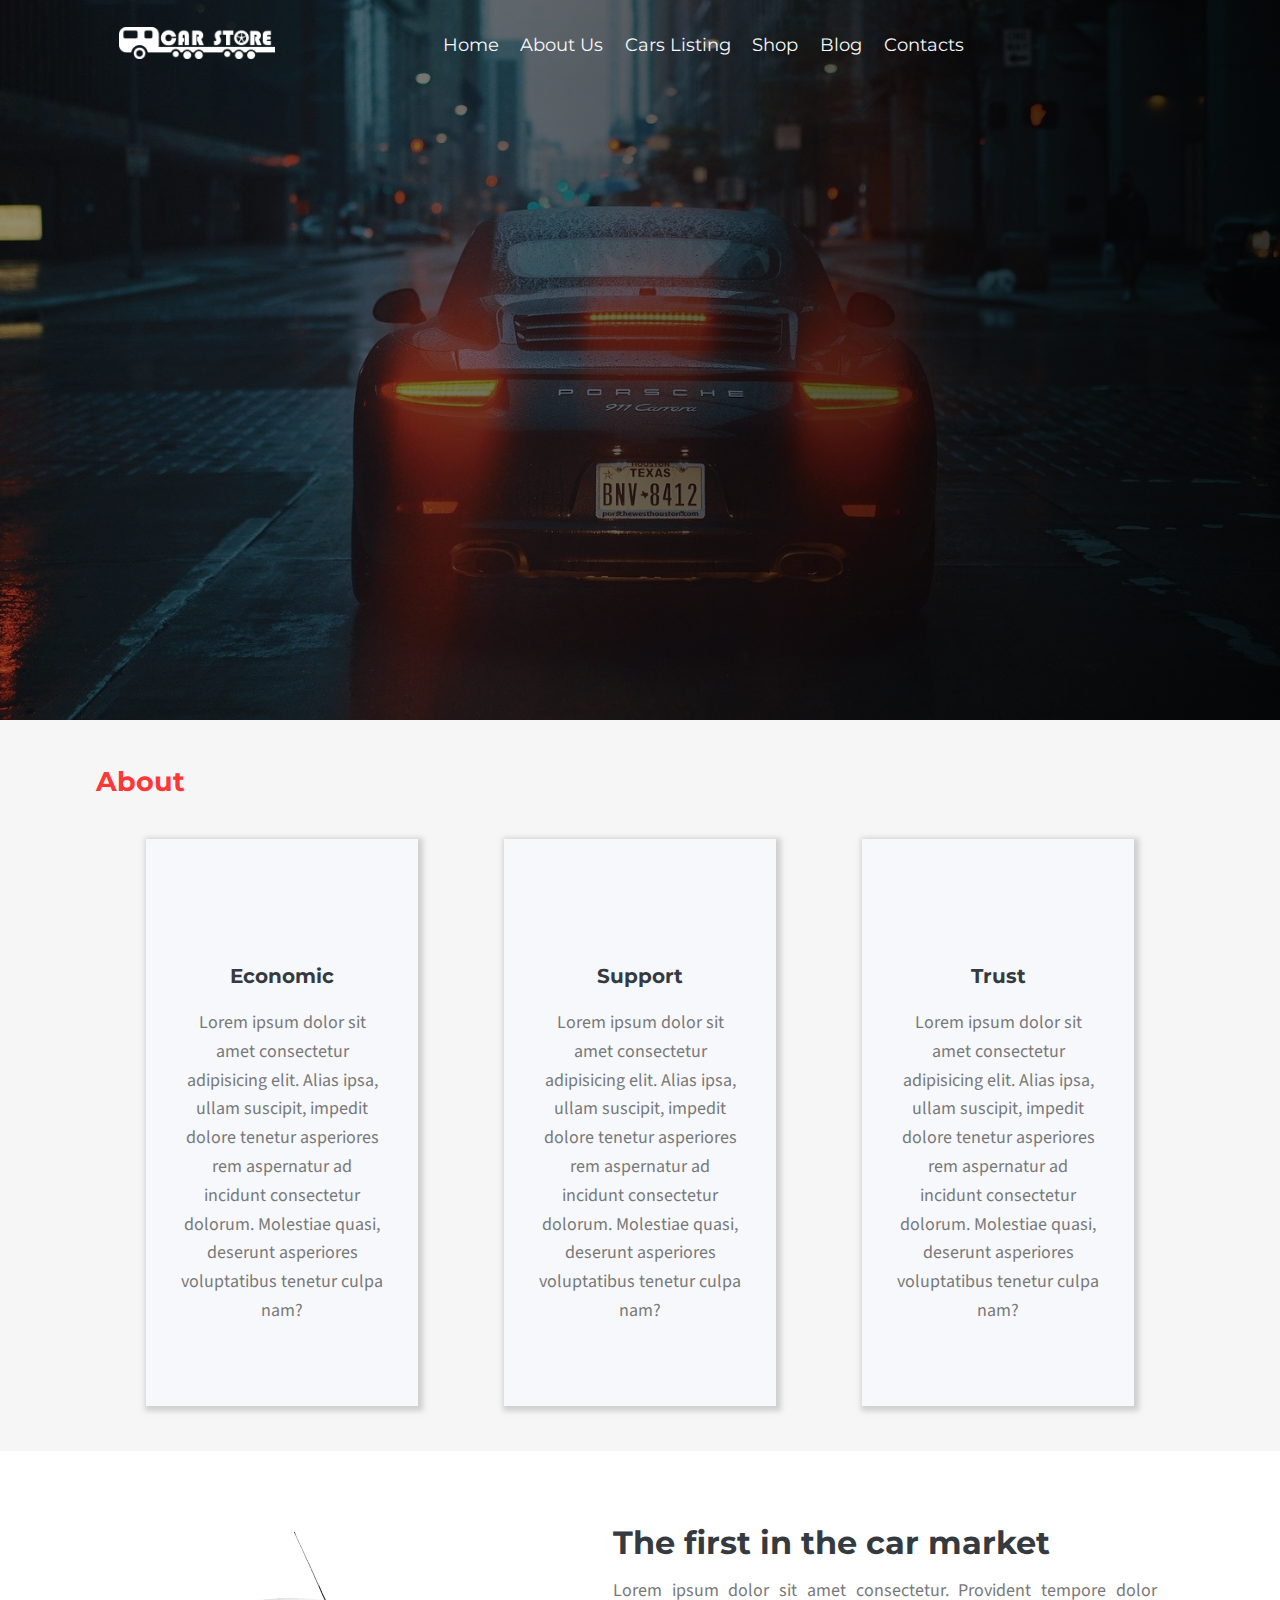
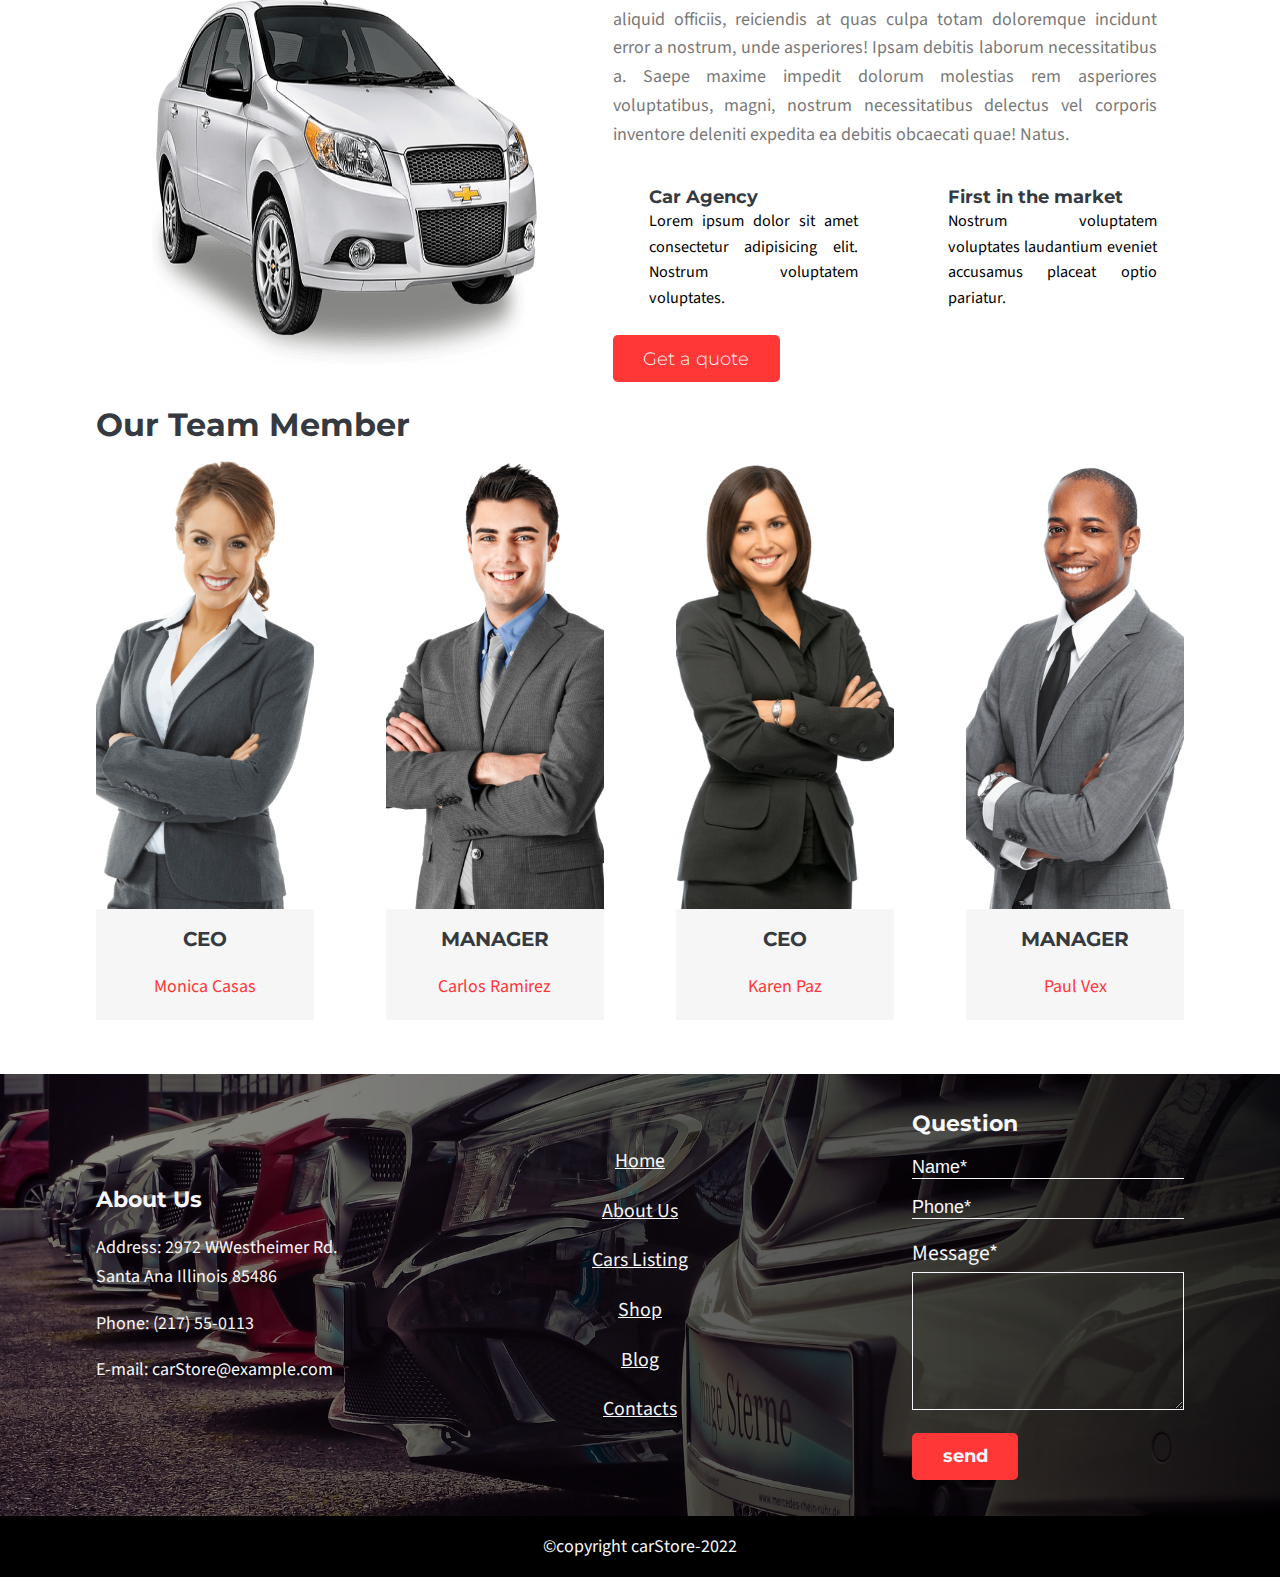
==== commit eed1feaf: "Agregando sección teams" ====
--- a/about.html
+++ b/about.html
@@ -161,6 +161,39 @@
             </section>
         </div>
 
+        <section class="container ourTeam">
+            <h2 class="ourTeam__title">Our Team Member</h2>
+            <div class="teams">
+                <div class="team">
+                    <img src="img/employee3-min.png" class="team__image" alt="CEO">
+                    <div class="team__details">
+                        <h3 class="team__load">CEO</h3>
+                        <p class="team__name">Monica Casas</p>
+                    </div>
+                </div>
+                <div class="team">
+                    <img src="img/employee1-min.png" class="team__image" alt="MANAGER">
+                    <div class="team__details">
+                        <h3 class="team__load">MANAGER</h3>
+                        <p class="team__name">Carlos Ramirez</p>
+                    </div>
+                </div>
+                <div class="team">
+                    <img src="img/employee4-min.png" class="team__image" alt="CEO">
+                    <div class="team__details">
+                        <h3 class="team__load">CEO</h3>
+                        <p class="team__name">Karen Paz</p>
+                    </div>
+                </div>
+                <div class="team">
+                    <img src="img/employee2-min.png" class="team__image" alt="CEO">
+                    <div class="team__details">
+                        <h3 class="team__load">MANAGER</h3>
+                        <p class="team__name">Paul Vex</p>
+                    </div>
+                </div>
+            </div>
+        </section>
 
     </main>
     <footer>
--- a/css/estilos.css
+++ b/css/estilos.css
@@ -430,6 +430,49 @@
   cursor: pointer;
   font-weight: 300;
 }
+.main .ourTeam {
+  margin-bottom: 3em;
+}
+.main .ourTeam__title {
+  font-family: "Montserrat", sans-serif;
+  font-size: 1.8rem;
+  color: #343a40;
+  margin-bottom: 1.2rem;
+  margin-bottom: 15px;
+}
+.main .ourTeam .teams {
+  display: flex;
+  justify-content: space-between;
+}
+.main .ourTeam .teams .team {
+  width: 20%;
+}
+.main .ourTeam .teams .team__image {
+  width: 100%;
+  height: 450px;
+  object-fit: cover;
+  object-position: top center;
+}
+.main .ourTeam .teams .team__details {
+  width: 100%;
+  padding: 1em 0;
+  background-color: #f6f6f7;
+  margin-top: -5px;
+}
+.main .ourTeam .teams .team__load {
+  font-family: "Montserrat", sans-serif;
+  font-size: 1.1rem;
+  color: #343a40;
+  margin-bottom: 1.2rem;
+  text-align: center;
+}
+.main .ourTeam .teams .team__name {
+  font-family: "Source Sans Pro", helvetica;
+  font-size: 1rem;
+  color: #ff3737;
+  text-align: center;
+  line-height: 1.6;
+}
 
 footer {
   width: 100%;
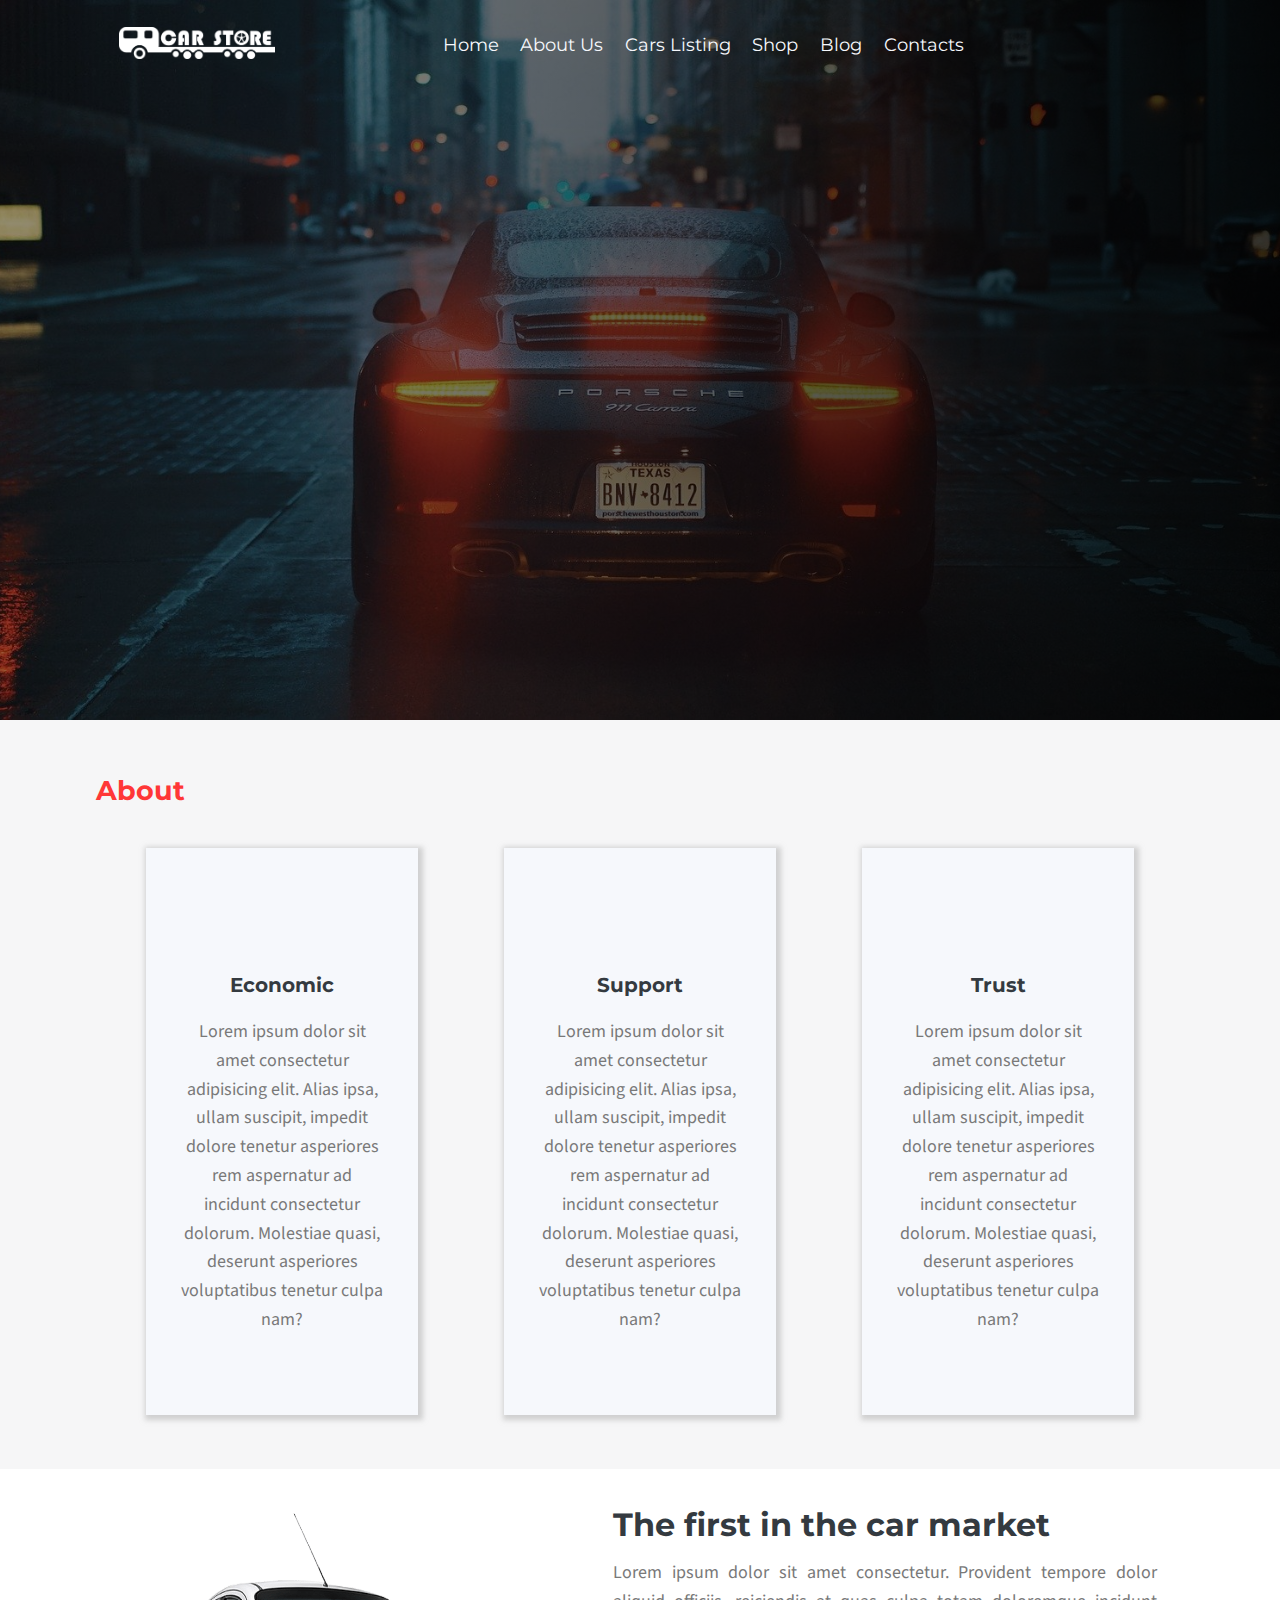
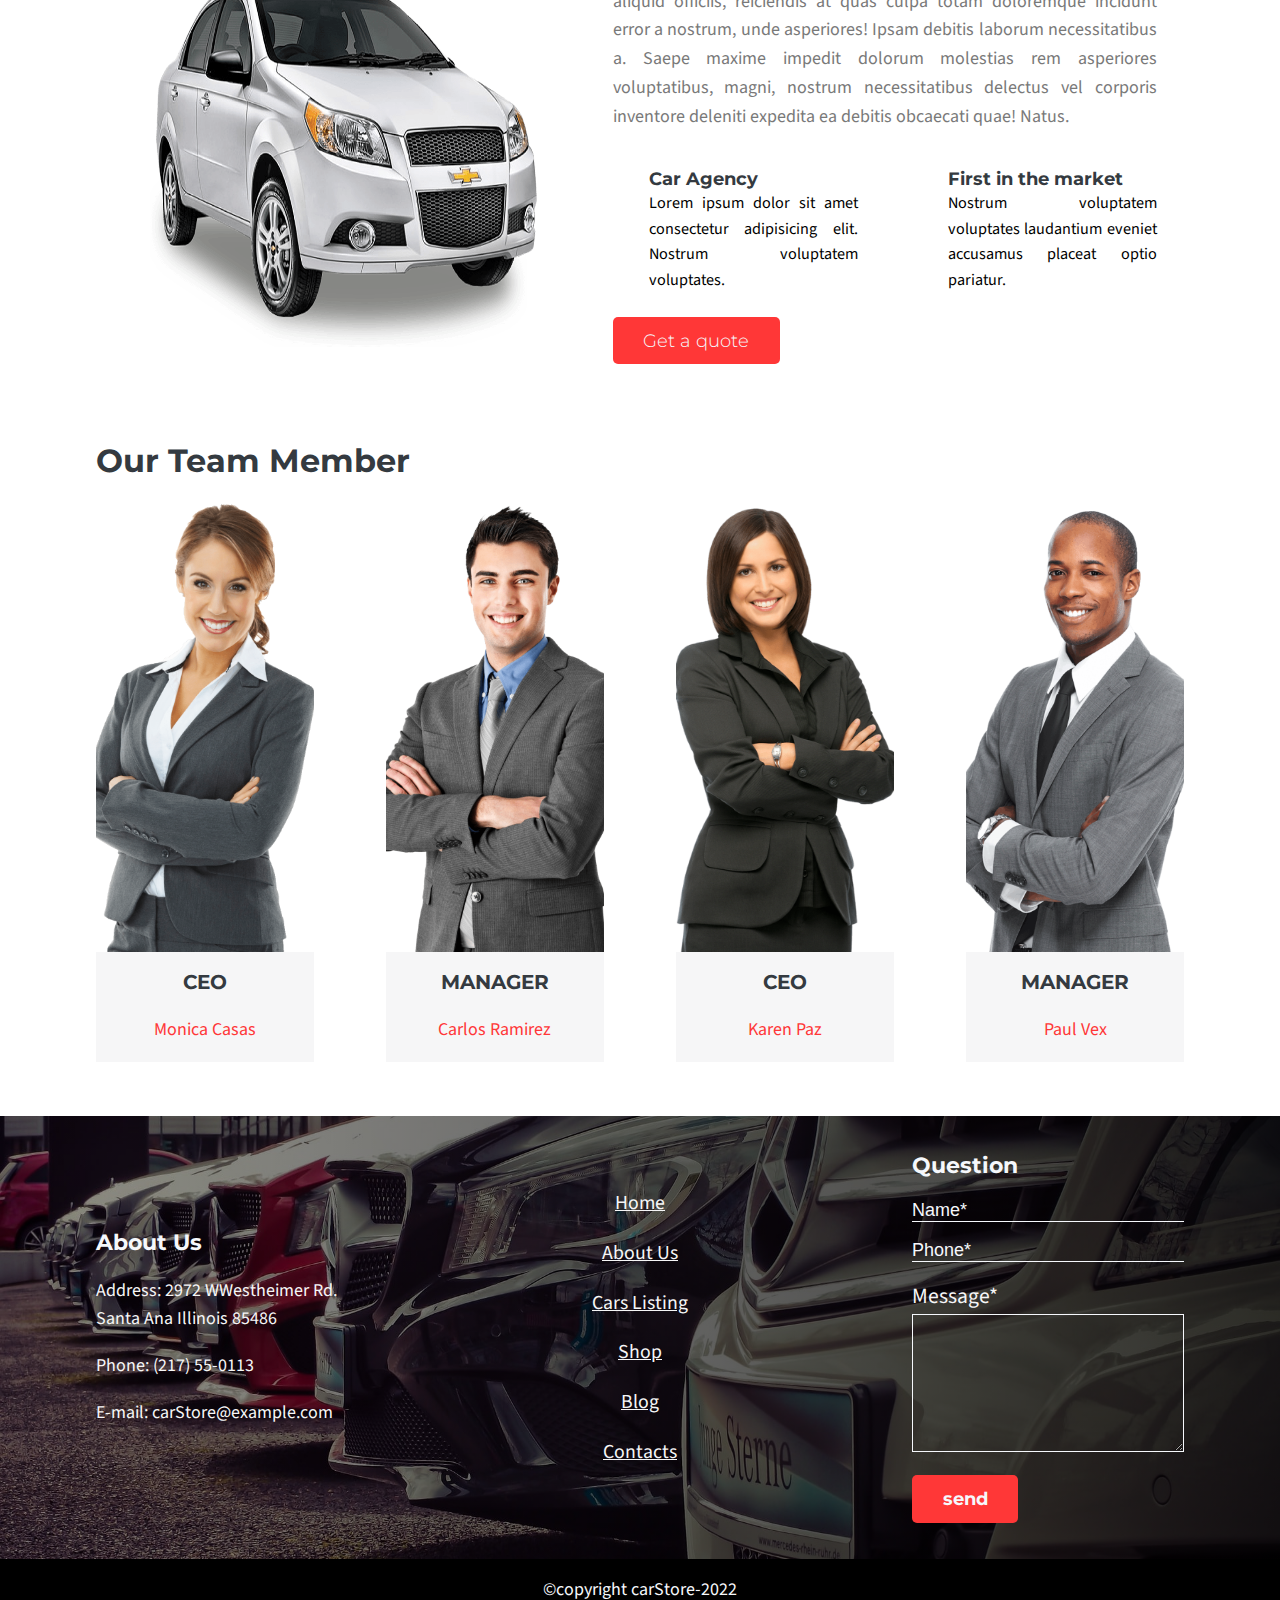
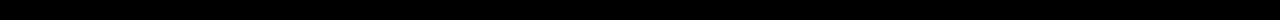
==== commit 89477891: "merge carsListing a develop" ====
--- a/about.html
+++ b/about.html
@@ -26,7 +26,7 @@
                 <a href="about.html" class="navigationLink">About Us</a>
             </li>
             <li class="navigationList">
-                <a href="#" class="navigationLink">Cars Listing</a>
+                <a href="carsListing.html" class="navigationLink">Cars Listing</a>
             </li>
             <li class="navigationList">
                 <a href="shop.html" class="navigationLink">Shop</a>
@@ -35,7 +35,7 @@
                 <a href="#" class="navigationLink">Blog</a>
             </li>
             <li class="navigationList">
-                <a href="#" class="navigationLink">Contacts</a>
+                <a href="contact.html" class="navigationLink">Contacts</a>
             </li>
         </ul>
         <i class="menuMovil__icon fa-solid fa-circle-xmark"></i>
@@ -57,7 +57,7 @@
                     <a href="about.html" class="navigationLink">About Us</a>
                 </li>
                 <li class="navigationList">
-                    <a href="#" class="navigationLink">Cars Listing</a>
+                    <a href="carsListing.html" class="navigationLink">Cars Listing</a>
                 </li>
                 <li class="navigationList">
                     <a href="shop.html" class="navigationLink">Shop</a>
@@ -66,7 +66,7 @@
                     <a href="#" class="navigationLink">Blog</a>
                 </li>
                 <li class="navigationList">
-                    <a href="#" class="navigationLink">Contacts</a>
+                    <a href="contact.html" class="navigationLink">Contacts</a>
                 </li>
             </ul>
             <ul class="navigation__car">
@@ -218,7 +218,7 @@
                     <a href="about.html" class="navigationLink">About Us</a>
                 </li>
                 <li class="navigationList">
-                    <a href="#" class="navigationLink">Cars Listing</a>
+                    <a href="carsListing.html" class="navigationLink">Cars Listing</a>
                 </li>
                 <li class="navigationList">
                     <a href="shop.html" class="navigationLink">Shop</a>
@@ -227,7 +227,7 @@
                     <a href="#" class="navigationLink">Blog</a>
                 </li>
                 <li class="navigationList">
-                    <a href="#" class="navigationLink">Contacts</a>
+                    <a href="contact.html" class="navigationLink">Contacts</a>
                 </li>
             </ul>
 
--- a/css/estilos.css
+++ b/css/estilos.css
@@ -57,7 +57,26 @@
   background-size: cover;
   background-position: center;
 }
-
+.headerContact {
+  background-image: linear-gradient(to left, rgba(0, 0, 0, 0.8), rgba(0, 0, 0, 0.4)), url("../img/headerPorshe.jpg");
+  background-size: cover;
+  background-position: center;
+  height: 85vh;
+  margin-bottom: 2em;
+}
+.headerShop {
+  background-image: linear-gradient(to left, rgba(0, 0, 0, 0.8), rgba(0, 0, 0, 0.4)), url("../img/headerPorshe.jpg");
+  background-size: cover;
+  background-position: center;
+  margin-bottom: 25px;
+}
+.headerListing{
+  background-image: linear-gradient(to left, rgba(0, 0, 0, 0.8), rgba(0, 0, 0, 0.4)), url("../img/headerPorshe.jpg");
+  background-size: cover;
+  background-position: center;
+  height: 85vh;
+  margin-bottom: 2em;
+}
 .headerHome {
   background-image: linear-gradient(to left, rgba(0, 0, 0, 0.8), rgba(0, 0, 0, 0.4)), url("../../img/headerHome.jpg");
   background-size: cover;
@@ -72,9 +91,14 @@
   position: relative;
   margin-bottom: 150px;
 }
+@media (max-width: 768px) {
+  .headerHome .textHeader {
+    margin-bottom: 50px;
+  }
+}
 .headerHome .textHeader__title {
   font-family: "Montserrat", sans-serif;
-  font-size: 30px;
+  font-size: 1.6rem;
   text-align: justify;
   color: #f6f8fc;
   line-height: 1.6;
@@ -102,7 +126,12 @@
   font-family: "Montserrat", sans-serif;
   cursor: pointer;
 }
-
+.headerListing {
+  background-image: linear-gradient(to left, rgba(0, 0, 0, 0.8), rgba(0, 0, 0, 0.4)), url("../img/headerPorshe.jpg");
+  background-size: cover;
+  background-position: center;
+  height: 85vh;
+}
 .bodyShopping {
   background-image: linear-gradient(to left, rgba(0, 0, 0, 0.8), rgba(0, 0, 0, 0.4)), url("../../img/background.jpg");
   background-size: cover;
@@ -318,68 +347,557 @@
   display: none;
 }
 
-.main .leadBackground {
-  background-color: #f6f6f7;
-  padding: 45px 0;
-  margin-bottom: 2em;
-}
-.main .about__title {
-  font-family: "Montserrat", sans-serif;
-  font-size: 1.5rem;
+/*Marks Cars*/
+.marksCars {
+  background-color: #000000;
+}
+.marksCars .marks {
+  width: 100%;
+  padding: 38px 0;
+  display: flex;
+  justify-content: space-evenly;
+  flex-wrap: wrap;
+}
+@media (max-width: 992px) {
+  .marksCars .marks {
+    padding: 30px 0;
+    flex-direction: column;
+  }
+}
+@media (max-width: 768px) {
+  .marksCars .marks {
+    padding: 25px 0;
+  }
+}
+.marksCars .marks .textMark {
+  flex-grow: 1;
+  display: flex;
+  flex-direction: column;
+  justify-content: center;
+  align-items: center;
+}
+@media (max-width: 992px) {
+  .marksCars .marks .textMark {
+    margin-bottom: 20px;
+  }
+}
+.marksCars .marks .textMark small {
   color: #ff3737;
-  margin-bottom: 1.2rem;
-  margin-bottom: 1.5em;
-}
-.main .iconsAbout {
-  display: flex;
-  justify-content: space-evenly;
-  gap: 2rem;
-}
-.main .iconsAbout__container {
-  background-color: #f6f8fc;
-  width: 25%;
+}
+.marksCars .marks .textMark h2 {
+  color: #f6f8fc;
+  font-family: "Montserrat", sans-serif;
+}
+.marksCars .marks .iconMarks {
+  flex-grow: 3;
+  display: flex;
+  flex-wrap: wrap;
+  justify-content: space-between;
+}
+@media (max-width: 992px) {
+  .marksCars .marks .iconMarks {
+    flex-wrap: wrap;
+  }
+}
+@media (max-width: 768px) {
+  .marksCars .marks .iconMarks {
+    justify-content: space-around;
+  }
+}
+.marksCars .marks .iconMarks i {
+  color: #f6f8fc;
+  font-size: 3.4rem;
+  transition: all 0.5s ease;
+}
+.marksCars .marks .iconMarks i:hover {
+  transform: scale(1.1);
+}
+
+/*Icons*/
+.leadBackground {
+  background-color: rgba(171, 171, 171, 0.2);
+  padding: 55px 0;
+}
+@media (max-width: 768px) {
+  .leadBackground {
+    padding: 25px 0;
+  }
+}
+.leadBackground .icons {
+  display: flex;
+  justify-content: space-between;
+  flex-wrap: wrap;
+}
+@media (max-width: 768px) {
+  .leadBackground .icons {
+    flex-direction: column;
+  }
+}
+.leadBackground .icons__container {
+  display: flex;
+  flex-basis: calc(33% - 35px);
+  margin-bottom: 35px;
+}
+@media (max-width: 992px) {
+  .leadBackground .icons__container {
+    flex-direction: column;
+    align-items: center;
+    flex-basis: calc(50% - 20px);
+  }
+}
+.leadBackground .icons__icon {
+  color: #ff3737;
+  font-size: 50px;
+}
+@media (max-width: 992px) {
+  .leadBackground .icons__icon {
+    margin-bottom: 20px;
+  }
+}
+.leadBackground .icons__content {
+  margin-left: 20px;
+}
+.leadBackground .icons__title {
+  font-family: "Montserrat", sans-serif;
+  font-size: 1rem;
+  color: #343a40;
+  margin-bottom: 1.2rem;
+  margin-bottom: 0.4rem;
+}
+.leadBackground .icons__text {
+  font-family: "Source Sans Pro", helvetica;
+  font-size: 1rem;
+  color: #797979;
+  text-align: left;
+  line-height: 1.6;
+}
+
+/*newCars*/
+.newCars {
+  padding: 35px 0;
+}
+.newCars__header {
   display: flex;
   flex-direction: column;
   align-items: center;
-  padding: 80px 35px;
-  box-shadow: 2px 2px 5px 3px rgba(171, 171, 171, 0.5);
-}
-.main .iconsAbout__icon {
-  color: #ff3737;
-  font-size: 2.5rem;
-  margin-bottom: 1em;
-}
-.main .iconsAbout__title {
-  font-family: "Montserrat", sans-serif;
-  font-size: 1.1rem;
-  color: #343a40;
-  margin-bottom: 1.2rem;
-}
-.main .iconsAbout__text {
-  font-family: "Source Sans Pro", helvetica;
-  font-size: 1rem;
-  color: #797979;
-  text-align: center;
-  line-height: 1.6;
-}
-.main .firstMarket {
-  display: flex;
-  justify-content: space-around;
-  padding: 2em 0;
-}
-.main .firstMarket__image {
-  width: 40%;
-}
-.main .firstMarket__content {
-  width: 50%;
-}
-.main .firstMarket__title {
+  margin-bottom: 40px;
+}
+.newCars__title {
   font-family: "Montserrat", sans-serif;
   font-size: 1.8rem;
   color: #343a40;
   margin-bottom: 1.2rem;
   margin-bottom: 15px;
 }
+.newCars__description {
+  font-family: "Source Sans Pro", helvetica;
+  font-size: 1.2rem;
+  color: #797979;
+  text-align: left;
+  line-height: 1.6;
+}
+.newCars__images {
+  display: flex;
+  flex-wrap: wrap;
+  justify-content: center;
+  gap: 25px;
+}
+.newCars__image {
+  width: 30%;
+}
+@media (max-width: 992px) {
+  .newCars__image {
+    width: 45%;
+    margin-bottom: 25px;
+  }
+}
+@media (max-width: 768px) {
+  .newCars__image {
+    width: 100%;
+  }
+}
+
+/*Parallax*/
+.parallax {
+  background-image: url(../img/contactos-min.jpg);
+  width: 100%;
+  background-position: center center;
+  background-size: cover;
+  position: relative;
+  padding: 50px 0;
+}
+@media (max-width: 768px) {
+  .parallax {
+    padding: 25px 0;
+  }
+}
+.parallax::before {
+  content: "";
+  width: 100%;
+  height: 100%;
+  background-color: rgba(0, 0, 0, 0.6);
+  position: absolute;
+  top: 0;
+}
+.parallax .contentParallax {
+  position: relative;
+  display: flex;
+  justify-content: space-between;
+  align-items: center;
+  flex-wrap: wrap;
+}
+@media (max-width: 768px) {
+  .parallax .contentParallax {
+    flex-direction: column;
+  }
+}
+.parallax .contentParallax__left {
+  width: 45%;
+}
+@media (max-width: 768px) {
+  .parallax .contentParallax__left {
+    width: 100%;
+  }
+}
+.parallax .contentParallax__image {
+  width: 100%;
+}
+@media (max-width: 768px) {
+  .parallax .contentParallax__image {
+    display: none;
+  }
+}
+.parallax .contentParallax__small {
+  color: #f6f8fc;
+  font-size: 16px;
+  display: inline-block;
+  margin-bottom: 20px;
+}
+.parallax .contentParallax__title {
+  color: #f6f8fc;
+  font-size: 24px;
+  font-family: "Montserrat", sans-serif;
+  margin-bottom: 30px;
+}
+.parallax .contentParallax__right {
+  width: 45%;
+  padding: 40px 0;
+}
+@media (max-width: 768px) {
+  .parallax .contentParallax__right {
+    width: 100%;
+  }
+}
+.parallax .step {
+  margin-bottom: 25px;
+}
+.parallax .step__:last-child {
+  margin-bottom: 0px;
+}
+.parallax .step__title {
+  display: flex;
+  align-items: center;
+}
+.parallax .step__title span {
+  width: 50px;
+  height: 50px;
+  display: flex;
+  justify-content: center;
+  align-items: center;
+  background-color: #ff3737;
+  color: #f6f8fc;
+  font-size: 22px;
+  font-weight: 700;
+  border-radius: 50%;
+  margin-right: 20px;
+  font-family: "Montserrat", sans-serif;
+  font-size: 1.1rem;
+  color: #f6f8fc;
+  margin-bottom: 1.2rem;
+}
+.parallax .step__title h4 {
+  font-family: "Montserrat", sans-serif;
+  font-size: 1.1rem;
+  color: #f6f8fc;
+  margin-bottom: 1.2rem;
+}
+.parallax .step__content p {
+  font-family: "Source Sans Pro", helvetica;
+  font-size: 1rem;
+  color: #f6f8fc;
+  text-align: left;
+  line-height: 1.6;
+}
+
+/*testimonials*/
+.testimonials {
+  margin-bottom: 105px;
+  display: flex;
+  flex-direction: column;
+  align-items: center;
+}
+@media (max-width: 768px) {
+  .testimonials {
+    margin-bottom: 30px;
+  }
+}
+.testimonials__title {
+  font-family: "Montserrat", sans-serif;
+  font-size: 1.8rem;
+  color: #343a40;
+  margin-bottom: 1.2rem;
+}
+.testimonials__description {
+  font-family: "Source Sans Pro", helvetica;
+  font-size: 1.2rem;
+  color: #797979;
+  text-align: left;
+  line-height: 1.6;
+}
+
+.peopleCards {
+  display: flex;
+  justify-content: space-between;
+}
+@media (max-width: 768px) {
+  .peopleCards {
+    flex-direction: column;
+    align-items: center;
+  }
+}
+
+.peopleCard {
+  width: 28%;
+  border: 1px solid rgba(171, 171, 171, 0.5);
+  background-color: #f6f8fc;
+  position: relative;
+  display: flex;
+  flex-direction: column;
+  align-items: center;
+}
+@media (max-width: 768px) {
+  .peopleCard {
+    width: 80%;
+    margin-bottom: 35px;
+    padding: 10px;
+  }
+}
+.peopleCard__image {
+  width: 100px;
+  height: 100px;
+  object-fit: cover;
+  object-position: top center;
+  border-radius: 50%;
+  position: relative;
+  top: -50px;
+}
+@media (max-width: 768px) {
+  .peopleCard__image {
+    top: 0px;
+  }
+}
+.peopleCard__content {
+  position: relative;
+  top: -50px;
+  padding: 15px;
+  text-align: center;
+}
+@media (max-width: 768px) {
+  .peopleCard__content {
+    top: 0px;
+  }
+}
+.peopleCard__title {
+  margin-bottom: 15px;
+  font-family: "Montserrat", sans-serif;
+  font-size: 1.3rem;
+  color: #343a40;
+  margin-bottom: 1.2rem;
+}
+.peopleCard__description {
+  color: #797979;
+  font-family: "Source Sans Pro", helvetica;
+  font-size: 1rem;
+  color: #797979;
+  text-align: left;
+  line-height: 1.6;
+}
+
+/*Subscription*/
+.subscriptionContainer {
+  background-color: #ff3737;
+  padding: 25px 0;
+  width: 100%;
+}
+.subscriptionContainer .subscription {
+  display: flex;
+  justify-content: space-between;
+  flex-wrap: wrap;
+}
+.subscriptionContainer .subscription__title {
+  color: #f6f8fc;
+  font-size: 1.3rem;
+  font-family: "Montserrat", sans-serif;
+  width: 35%;
+}
+@media (max-width: 992px) {
+  .subscriptionContainer .subscription__title {
+    width: 47%;
+  }
+}
+@media (max-width: 768px) {
+  .subscriptionContainer .subscription__title {
+    width: 100%;
+    margin-bottom: 25px;
+  }
+}
+.subscriptionContainer .subscription .formSubscription {
+  width: 50%;
+}
+@media (max-width: 992px) {
+  .subscriptionContainer .subscription .formSubscription {
+    width: 47%;
+  }
+}
+@media (max-width: 768px) {
+  .subscriptionContainer .subscription .formSubscription {
+    width: 100%;
+  }
+}
+.subscriptionContainer .subscription .formSubscription .form {
+  display: flex;
+  flex-wrap: wrap;
+}
+@media (max-width: 768px) {
+  .subscriptionContainer .subscription .formSubscription .form {
+    flex-direction: column;
+  }
+}
+.subscriptionContainer .subscription .formSubscription .form__email {
+  border: none;
+  background-color: transparent;
+  color: #f6f8fc;
+  font-size: 20px;
+  border-bottom: 2px solid #f6f8fc;
+  flex-grow: 3;
+}
+@media (max-width: 992px) {
+  .subscriptionContainer .subscription .formSubscription .form__email {
+    margin-bottom: 15px;
+  }
+}
+.subscriptionContainer .subscription .formSubscription .form__email::placeholder {
+  color: #f6f8fc;
+  font-weight: 700;
+}
+.subscriptionContainer .subscription .formSubscription .form__email:focus {
+  outline: none;
+}
+.subscriptionContainer .subscription .formSubscription .form__submit {
+  padding: 13px 40px;
+  border: 1px solid #f6f8fc;
+  background-color: transparent;
+  color: #f6f8fc;
+  font-weight: 700;
+  border-radius: 5px;
+  font-family: "Montserrat", sans-serif;
+  margin-left: 20px;
+  cursor: pointer;
+  flex-grow: 1;
+}
+@media (max-width: 992px) {
+  .subscriptionContainer .subscription .formSubscription .form__submit {
+    margin-bottom: 0;
+    margin-left: 0;
+  }
+}
+
+/*About*/
+
+  .main .leadBackground {
+    background-color: #f6f6f7;
+    padding: 45px 0;
+  }
+  .main .about__title {
+    font-family: "Montserrat", sans-serif;
+    font-size: 1.5rem;
+    color: #ff3737;
+    margin-bottom: 1.2rem;
+    margin-bottom: 1.5em;
+  }
+  .main .iconsAbout {
+    display: flex;
+    justify-content: space-evenly;
+    gap: 2rem;
+    flex-wrap: wrap;
+  }
+  .main .iconsAbout__container {
+    background-color: #f6f8fc;
+    width: 25%;
+    display: flex;
+    flex-direction: column;
+    align-items: center;
+    padding: 80px 35px;
+    box-shadow: 2px 2px 5px 3px rgba(171, 171, 171, 0.5);
+  }
+  @media (max-width: 992px) {
+    .main .iconsAbout__container {
+      width: 45%;
+    }
+  }
+  @media (max-width: 768px) {
+    .main .iconsAbout__container {
+      width: 100%;
+    }
+  }
+  .main .iconsAbout__icon {
+    color: #ff3737;
+    font-size: 2.5rem;
+    margin-bottom: 1em;
+  }
+  .main .iconsAbout__title {
+    font-family: "Montserrat", sans-serif;
+    font-size: 1.1rem;
+    color: #343a40;
+    margin-bottom: 1.2rem;
+  }
+  .main .iconsAbout__text {
+    font-family: "Source Sans Pro", helvetica;
+    font-size: 1rem;
+    color: #797979;
+    text-align: center;
+    line-height: 1.6;
+  }
+  .main .firstMarket {
+    display: flex;
+    justify-content: space-around;
+    padding: 2em 0;
+    margin-bottom: 3em;
+  }
+  .main .firstMarket__image {
+    width: 40%;
+  }
+  @media (max-width: 992px) {
+    .main .firstMarket__image {
+      display: none;
+    }
+  }
+  .main .firstMarket__content {
+    width: 50%;
+  }
+  @media (max-width: 992px) {
+    .main .firstMarket__content {
+      width: 100%;
+    }
+  }
+  .main .firstMarket__title {
+    font-family: "Montserrat", sans-serif;
+    font-size: 1.8rem;
+    color: #343a40;
+    margin-bottom: 1.2rem;
+    margin-bottom: 15px;
+  }
+
 .main .firstMarket__text {
   font-family: "Source Sans Pro", helvetica;
   font-size: 1rem;
@@ -394,11 +912,24 @@
   justify-content: space-between;
   margin-bottom: 2em;
 }
+@media (max-width: 768px) {
+  .main .firstMarket .details {
+    flex-direction: column;
+  }
+}
 .main .firstMarket .details__car {
   display: flex;
   justify-content: space-between;
   width: 45%;
 }
+@media (max-width: 768px) {
+  .main .firstMarket .details__car {
+    width: 100%;
+    margin-bottom: 1.5em;
+  }
+}
+
+
 .main .firstMarket .details__icon {
   color: #ff3737;
   font-size: 2.5rem;
@@ -438,14 +969,30 @@
   font-size: 1.8rem;
   color: #343a40;
   margin-bottom: 1.2rem;
-  margin-bottom: 15px;
 }
 .main .ourTeam .teams {
   display: flex;
   justify-content: space-between;
+  flex-wrap: wrap;
+}
+@media (max-width: 768px) {
+  .main .ourTeam .teams {
+    justify-content: center;
+  }
 }
 .main .ourTeam .teams .team {
   width: 20%;
+}
+@media (max-width: 992px) {
+  .main .ourTeam .teams .team {
+    width: 40%;
+  }
+}
+@media (max-width: 768px) {
+  .main .ourTeam .teams .team {
+    width: 90%;
+    margin-bottom: 1.3em;
+  }
 }
 .main .ourTeam .teams .team__image {
   width: 100%;
@@ -471,6 +1018,552 @@
   font-size: 1rem;
   color: #ff3737;
   text-align: center;
+  line-height: 1.6;
+}
+
+/*Contact*/
+
+.main .contact {
+  margin-bottom: 2em;
+}
+.main .contact__title {
+  font-family: "Montserrat", sans-serif;
+  font-size: 1.5rem;
+  color: #ff3737;
+  margin-bottom: 1.2rem;
+  margin-bottom: 1.5em;
+}
+.main .contact__container {
+  display: flex;
+  justify-content: space-around;
+  align-items: center;
+}
+.main .contact__container .formContainer {
+  width: 45%;
+}
+@media (max-width: 992px) {
+  .main .contact__container .formContainer {
+    width: 100%;
+  }
+}
+.main .contact__container .formContainer__description {
+  font-family: "Source Sans Pro", helvetica;
+  font-size: 1.3rem;
+  color: #343a40;
+  text-align: justify;
+  line-height: 1.6;
+  margin-bottom: 2em;
+}
+.main .contact__container .formContainer__form {
+  display: flex;
+  flex-wrap: wrap;
+  justify-content: space-between;
+}
+.main .contact__container .formContainer__formGroup {
+  margin-bottom: 1em;
+}
+.main .contact__container .formContainer__formGroup:nth-child(1) {
+  width: 45%;
+}
+@media (max-width: 768px) {
+  .main .contact__container .formContainer__formGroup:nth-child(1) {
+    width: 100%;
+  }
+}
+.main .contact__container .formContainer__formGroup:nth-child(2) {
+  width: 45%;
+}
+@media (max-width: 768px) {
+  .main .contact__container .formContainer__formGroup:nth-child(2) {
+    width: 100%;
+  }
+}
+.main .contact__container .formContainer__formGroup:nth-child(3) {
+  width: 100%;
+}
+.main .contact__container .formContainer__formGroup label {
+  font-family: "Montserrat", sans-serif;
+  font-size: 1.1rem;
+  color: #343a40;
+  margin-bottom: 1.2rem;
+  font-weight: bold;
+  display: inline-block;
+}
+.main .contact__container .formContainer__name {
+  width: 100%;
+  display: block;
+  padding: 1em;
+}
+.main .contact__container .formContainer__email {
+  width: 100%;
+  display: block;
+  padding: 1em;
+}
+.main .contact__container .formContainer__message {
+  width: 100%;
+  display: block;
+  padding: 1em;
+}
+.main .contact__container .formContainer__submit {
+  background-color: #ff3737;
+  color: #f6f8fc;
+  font-size: 1rem;
+  border: none;
+  border-radius: 5px;
+  padding: 0.7em 1.7em;
+  font-weight: 700;
+  font-family: "Montserrat", sans-serif;
+  cursor: pointer;
+  font-weight: 300;
+}
+@media (max-width: 992px) {
+  .main .contact__image {
+    display: none;
+  }
+}
+.main .leadBackground {
+  background-color: #f6f6f7;
+  padding: 3em 0;
+}
+.main .leadBackground .iconsContainer {
+  display: flex;
+  justify-content: space-around;
+  flex-wrap: wrap;
+  gap: 2em;
+}
+.main .leadBackground .iconsContainer__card {
+  background-color: #fff;
+  width: 27%;
+  display: flex;
+  flex-direction: column;
+  align-items: center;
+  padding: 60px 35px;
+  box-shadow: 2px 2px 5px 3px rgba(171, 171, 171, 0.5);
+}
+@media (max-width: 992px) {
+  .main .leadBackground .iconsContainer__card {
+    width: 45%;
+  }
+}
+@media (max-width: 768px) {
+  .main .leadBackground .iconsContainer__card {
+    width: 100%;
+  }
+}
+.main .leadBackground .iconsContainer__icon {
+  color: #ff3737;
+  font-size: 2.5rem;
+  margin-bottom: 1em;
+}
+.main .leadBackground .iconsContainer__title {
+  font-family: "Montserrat", sans-serif;
+  font-size: 1.1rem;
+  color: #343a40;
+  margin-bottom: 1.2rem;
+  text-align: center;
+}
+
+.main .leadBackground .iconsContainer__description {
+  font-family: "Source Sans Pro", helvetica;
+  font-size: 1rem;
+  color: #797979;
+  text-align: center;
+  line-height: 1.6;
+  width: 100%;
+}
+
+/** Shop */
+main .shop {
+  margin-bottom: 2em;
+}
+main .shop__title {
+  font-family: "Montserrat", sans-serif;
+  font-size: 1.5rem;
+  color: #ff3737;
+  margin-bottom: 1.2rem;
+  margin-bottom: 0.5em;
+}
+main .shop__text {
+  font-family: "Source Sans Pro", helvetica;
+  font-size: 1.3rem;
+  color: #343a40;
+  text-align: justify;
+  line-height: 1.6;
+}
+main .parallaxShop {
+  margin-bottom: 2em;
+  background-image: linear-gradient(to left, rgba(0, 0, 0, 0.8), rgba(0, 0, 0, 0.4)), url("../../img/mechanic.jpg");
+  background-size: cover;
+  background-position: center;
+  background-attachment: fixed;
+  padding: 2em;
+}
+main .parallaxShop .parallaxContent {
+  display: flex;
+  flex-direction: column;
+  align-items: center;
+  justify-content: flex-end;
+}
+main .parallaxShop .parallaxContent__title {
+  font-family: "Montserrat", sans-serif;
+  font-size: 1.4rem;
+  color: #f6f8fc;
+  margin-bottom: 1.2rem;
+  font-weight: 500;
+  text-align: center;
+}
+main .parallaxShop .parallaxContent__text {
+  font-family: "Source Sans Pro", helvetica;
+  font-size: 1rem;
+  color: #f6f6f7;
+  text-align: center;
+  line-height: 1.6;
+  font-weight: 500;
+}
+main .title {
+  font-family: "Montserrat", sans-serif;
+  font-size: 1.4rem;
+  color: #343a40;
+  margin-bottom: 1.2rem;
+}
+main .accessories {
+  display: flex;
+  justify-content: space-between;
+  flex-wrap: wrap;
+  margin-bottom: 2em;
+}
+main .accessories .accessory {
+  width: 23%;
+  overflow: hidden;
+  margin-bottom: 2em;
+}
+@media (max-width: 992px) {
+  main .accessories .accessory {
+    width: 32%;
+  }
+}
+@media (max-width: 768px) {
+  main .accessories .accessory {
+    width: 45%;
+  }
+}
+main .accessories .accessory__image {
+  padding: 1em;
+  background-color: #f6f8fc;
+  margin-bottom: 1em;
+}
+main .accessories .accessory__image img {
+  width: 100%;
+  transition: transform 0.5s ease;
+}
+main .accessories .accessory__image img:hover {
+  transform: scale(1.1);
+}
+main .accessories .accessory__image i {
+  display: flex;
+  justify-content: flex-end;
+  font-size: 1.2rem;
+  cursor: pointer;
+  z-index: 100;
+  position: relative;
+}
+main .accessories .accessory__image i:hover {
+  color: #ff3737;
+}
+main .accessories .accessory__content .name {
+  font-family: "Montserrat", sans-serif;
+  font-size: 1rem;
+  color: #343a40;
+  margin-bottom: 1.2rem;
+  text-align: center;
+}
+main .accessories .accessory__content .price {
+  display: flex;
+  justify-content: space-around;
+}
+main .accessories .accessory__content .price .delete {
+  color: #ff3737;
+  text-decoration: line-through;
+}
+main .accessories .accessory__content .price .success {
+  font-weight: 700;
+}
+main .subscribe {
+  background-color: #ff3737;
+  padding: 2em 0;
+}
+main .subscribe .subscribeContent {
+  display: flex;
+  justify-content: space-between;
+  align-items: center;
+}
+@media (max-width: 768px) {
+  main .subscribe .subscribeContent {
+    flex-direction: column;
+  }
+}
+main .subscribe .subscribeContent .subscribeContent__title {
+  font-family: "Montserrat", sans-serif;
+  font-size: 1.3rem;
+  color: #f6f8fc;
+  margin-bottom: 1.2rem;
+  margin-bottom: 0;
+}
+@media (max-width: 768px) {
+  main .subscribe .subscribeContent .subscribeContent__title {
+    margin-bottom: 1em;
+  }
+}
+main .subscribe .subscribeContent .subscribeContent__form {
+  width: 45%;
+  display: flex;
+  justify-content: space-between;
+}
+@media (max-width: 992px) {
+  main .subscribe .subscribeContent .subscribeContent__form {
+    flex-direction: column;
+    align-items: center;
+  }
+}
+@media (max-width: 768px) {
+  main .subscribe .subscribeContent .subscribeContent__form {
+    width: 100%;
+  }
+}
+main .subscribe .subscribeContent .subscribeContent__form .formText {
+  width: 75%;
+  font-size: 1rem;
+  background-color: transparent;
+  border: none;
+  color: #f6f8fc;
+  border-bottom: 3px solid #f6f8fc;
+  padding: 0.6rem;
+}
+@media (max-width: 992px) {
+  main .subscribe .subscribeContent .subscribeContent__form .formText {
+    width: 100%;
+    margin-bottom: 1em;
+  }
+}
+main .subscribe .subscribeContent .subscribeContent__form .formText::placeholder {
+  color: #f6f8fc;
+}
+main .subscribe .subscribeContent .subscribeContent__form .formText:focus {
+  outline: none;
+}
+main .subscribe .subscribeContent .subscribeContent__form .formButton {
+  background-color: transparent;
+  color: #f6f8fc;
+  font-size: 1rem;
+  border: 1px solid #f6f8fc;
+  border-radius: 5px;
+  padding: 0.7em 1.7em;
+  font-weight: 700;
+  font-family: "Montserrat", sans-serif;
+  cursor: pointer;
+  width: 20%;
+  padding: 0.8em 0;
+}
+@media (max-width: 992px) {
+  main .subscribe .subscribeContent .subscribeContent__form .formButton {
+    width: 100%;
+  }
+}
+
+.mainShopping {
+  margin-top: 8em;
+  position: relative;
+  margin-bottom: 2em;
+  min-height: 100vh;
+}
+.mainShopping .title {
+  font-family: "Montserrat", sans-serif;
+  font-size: 1.8rem;
+  color: #f6f8fc;
+  margin-bottom: 1.2rem;
+  margin-bottom: 1em;
+}
+.mainShopping .shopping {
+  padding: 1.5em;
+  background-color: rgba(0, 0, 0, 0.8);
+  display: flex;
+  justify-content: space-between;
+}
+@media (max-width: 768px) {
+  .mainShopping .shopping {
+    flex-direction: column;
+  }
+}
+.mainShopping .shopping .products {
+  width: 75%;
+}
+@media (max-width: 768px) {
+  .mainShopping .shopping .products {
+    width: 100%;
+    margin-bottom: 1.5em;
+  }
+}
+.mainShopping .shopping .products .titleShopping {
+  font-family: "Montserrat", sans-serif;
+  font-size: 1rem;
+  color: #f6f8fc;
+  text-align: left;
+  line-height: 1.6;
+  font-weight: lighter;
+  margin-bottom: 1em;
+}
+.mainShopping .shopping .products .cardsShopping .product {
+  margin-bottom: 1em;
+  border-bottom: 1px solid #f6f8fc;
+  display: flex;
+  justify-content: space-between;
+  align-items: center;
+}
+.mainShopping .shopping .products .cardsShopping .product img {
+  width: 20%;
+}
+@media (max-width: 992px) {
+  .mainShopping .shopping .products .cardsShopping .product img {
+    width: 40%;
+  }
+}
+.mainShopping .shopping .products .cardsShopping .product .details {
+  width: 80%;
+  display: flex;
+  justify-content: space-around;
+  align-items: center;
+}
+@media (max-width: 992px) {
+  .mainShopping .shopping .products .cardsShopping .product .details {
+    width: 50%;
+    flex-direction: column;
+    align-items: flex-start;
+  }
+}
+.mainShopping .shopping .products .cardsShopping .product .details .textShopping .title {
+  font-family: "Montserrat", sans-serif;
+  font-size: 1.4rem;
+  color: #f6f8fc;
+  margin-bottom: 1.2rem;
+  margin-bottom: 0.2em;
+}
+.mainShopping .shopping .products .cardsShopping .product .details .textShopping .text {
+  font-family: "Source Sans Pro", helvetica;
+  font-size: 1rem;
+  color: #f6f8fc;
+  text-align: left;
+  line-height: 1.6;
+}
+.mainShopping .shopping .products .cardsShopping .product .details .delete {
+  cursor: pointer;
+  font-family: "Montserrat", sans-serif;
+  font-size: 1rem;
+  color: #ff3737;
+  text-align: left;
+  line-height: 1.6;
+}
+.mainShopping .shopping .products .cardsShopping .product .details .totalPrice .total {
+  font-family: "Source Sans Pro", helvetica;
+  font-size: 1.3rem;
+  color: #ff3737;
+  text-align: left;
+  line-height: 1.6;
+  font-weight: bold;
+}
+.mainShopping .shopping .products .cardsShopping .product .details .totalPrice .discount {
+  font-family: "Source Sans Pro", helvetica;
+  font-size: 1rem;
+  color: #f6f8fc;
+  text-align: left;
+  line-height: 1.6;
+  font-weight: bold;
+  text-decoration: line-through;
+  opacity: 0.6;
+}
+.mainShopping .shopping .accumulated {
+  width: 20%;
+}
+@media (max-width: 768px) {
+  .mainShopping .shopping .accumulated {
+    width: 100%;
+  }
+}
+.mainShopping .shopping .accumulated__title {
+  font-family: "Montserrat", sans-serif;
+  font-size: 1.3rem;
+  color: #f6f8fc;
+  margin-bottom: 1.2rem;
+}
+.mainShopping .shopping .accumulated__price {
+  font-family: "Source Sans Pro", helvetica;
+  font-size: 1.7rem;
+  color: #ff3737;
+  text-align: left;
+  line-height: 1.6;
+  font-weight: bold;
+}
+.mainShopping .shopping .accumulated__discount {
+  font-family: "Source Sans Pro", helvetica;
+  font-size: 1rem;
+  color: #f6f8fc;
+  text-align: left;
+  line-height: 1.6;
+  font-weight: bold;
+  text-decoration: line-through;
+  opacity: 0.6;
+  margin-bottom: 1em;
+}
+.mainShopping .shopping .accumulated__button {
+  background-color: #ff3737;
+  color: #f6f8fc;
+  font-size: 1rem;
+  border: none;
+  border-radius: 5px;
+  padding: 0.7em 1.7em;
+  font-weight: 700;
+  font-family: "Montserrat", sans-serif;
+  cursor: pointer;
+  font-weight: 300;
+}
+
+
+/*Cars Listing*/
+.main .listing {
+  margin-bottom: 2em;
+}
+.main .listing__title {
+  font-family: "Montserrat", sans-serif;
+  font-size: 1.5rem;
+  color: #ff3737;
+  margin-bottom: 1.2rem;
+  margin-bottom: 1.5em;
+}
+.main .listing .gallery {
+  display: flex;
+  gap: 2em;
+  flex-wrap: wrap;
+  justify-content: center;
+}
+.main .listing .gallery .car {
+  width: 400px;
+}
+.main .listing .gallery .car__image {
+  width: 100%;
+  margin-bottom: 1em;
+  cursor: pointer;
+}
+.main .listing .gallery .car__title {
+  font-family: "Montserrat", sans-serif;
+  font-size: 1.1rem;
+  color: #343a40;
+  margin-bottom: 1.2rem;
+  margin-bottom: 0;
+}
+.main .listing .gallery .car__model {
+  font-family: "Source Sans Pro", helvetica;
+  font-size: 1rem;
+  color: #797979;
+  text-align: left;
   line-height: 1.6;
 }
 
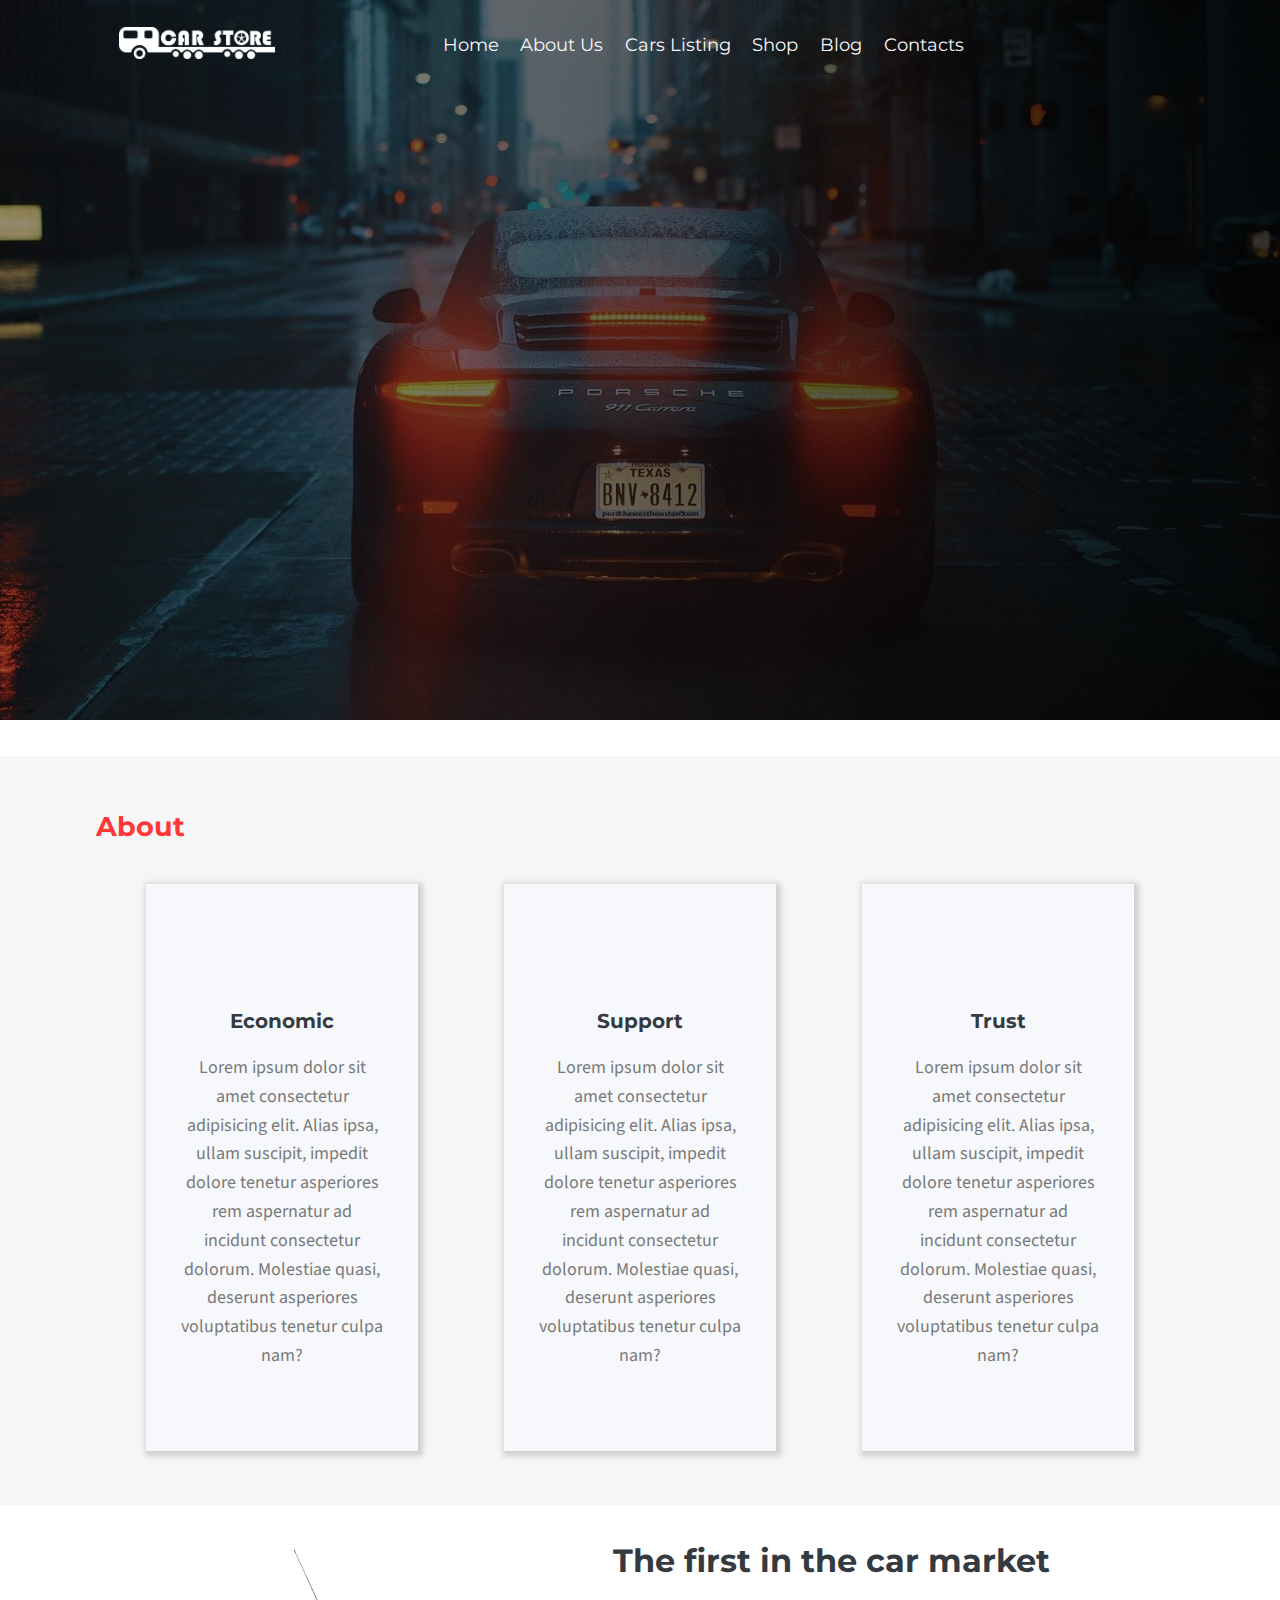
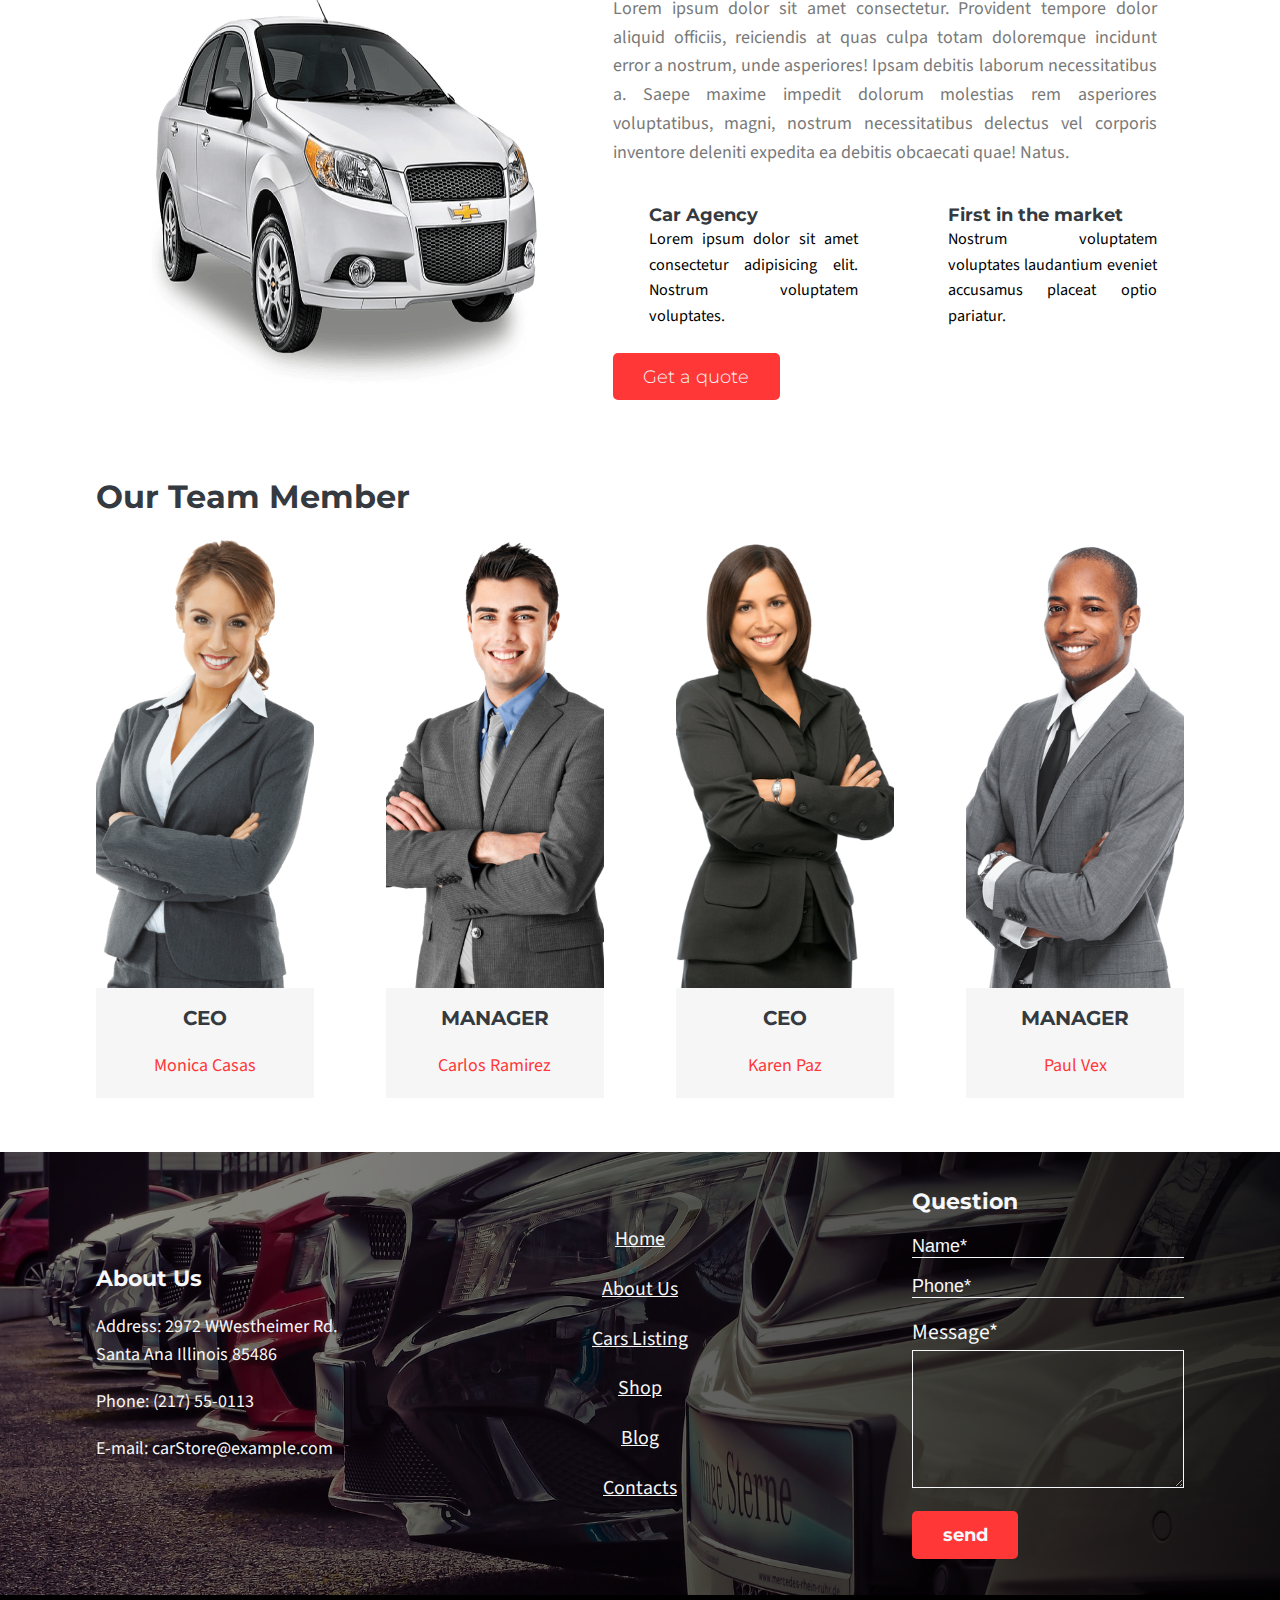
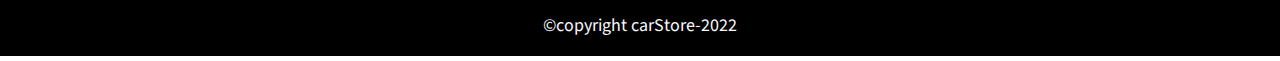
==== commit 92013917: "merge blog a develop" ====
--- a/about.html
+++ b/about.html
@@ -32,7 +32,7 @@
                 <a href="shop.html" class="navigationLink">Shop</a>
             </li>
             <li class="navigationList">
-                <a href="#" class="navigationLink">Blog</a>
+                <a href="blog.html" class="navigationLink">Blog</a>
             </li>
             <li class="navigationList">
                 <a href="contact.html" class="navigationLink">Contacts</a>
@@ -63,7 +63,7 @@
                     <a href="shop.html" class="navigationLink">Shop</a>
                 </li>
                 <li class="navigationList">
-                    <a href="#" class="navigationLink">Blog</a>
+                    <a href="blog.html" class="navigationLink">Blog</a>
                 </li>
                 <li class="navigationList">
                     <a href="contact.html" class="navigationLink">Contacts</a>
@@ -224,7 +224,7 @@
                     <a href="shop.html" class="navigationLink">Shop</a>
                 </li>
                 <li class="navigationList">
-                    <a href="#" class="navigationLink">Blog</a>
+                    <a href="blog.html" class="navigationLink">Blog</a>
                 </li>
                 <li class="navigationList">
                     <a href="contact.html" class="navigationLink">Contacts</a>
--- a/css/estilos.css
+++ b/css/estilos.css
@@ -50,6 +50,7 @@
   width: 100%;
   min-height: 80vh;
   position: relative;
+  margin-bottom: 2em;
 }
 
 .headerAbout {
@@ -76,6 +77,12 @@
   background-position: center;
   height: 85vh;
   margin-bottom: 2em;
+}
+.headerBlog {
+  background-image: linear-gradient(to left, rgba(0, 0, 0, 0.8), rgba(0, 0, 0, 0.4)), url("../img/headerBlog.jpg");
+  background-size: cover;
+  background-position: center;
+  height: 85vh;
 }
 .headerHome {
   background-image: linear-gradient(to left, rgba(0, 0, 0, 0.8), rgba(0, 0, 0, 0.4)), url("../../img/headerHome.jpg");
@@ -1564,6 +1571,55 @@
   font-size: 1rem;
   color: #797979;
   text-align: left;
+}
+
+/**Blog*/
+.main .blog__title {
+  font-family: "Montserrat", sans-serif;
+  font-size: 1.5rem;
+  color: #ff3737;
+  margin-bottom: 1.2rem;
+  margin-bottom: 1.5em;
+}
+
+.main .blog__articles {
+  display: flex;
+  justify-content: space-between;
+  flex-wrap: wrap;
+}
+.main .blog .article {
+  margin-bottom: 1.5em;
+  width: 45%;
+}
+@media (max-width: 768px) {
+  .main .blog .article {
+    width: 100%;
+  }
+}
+.main .blog .article__image {
+  width: 100%;
+}
+.main .blog .article__content {
+  padding: 1.2em;
+}
+.main .blog .article__date {
+  color: #797979;
+  font-family: "Source Sans Pro", helvetica;
+  font-size: 1rem;
+}
+.main .blog .article__title {
+  font-family: "Montserrat", sans-serif;
+  font-size: 1.2rem;
+  color: #343a40;
+  margin-bottom: 1.2rem;
+  margin-bottom: 1rem;
+  cursor: pointer;
+}
+.main .blog .article__text {
+  font-family: "Source Sans Pro", helvetica;
+  font-size: 1rem;
+  color: #797979;
+  text-align: justify;
   line-height: 1.6;
 }
 
